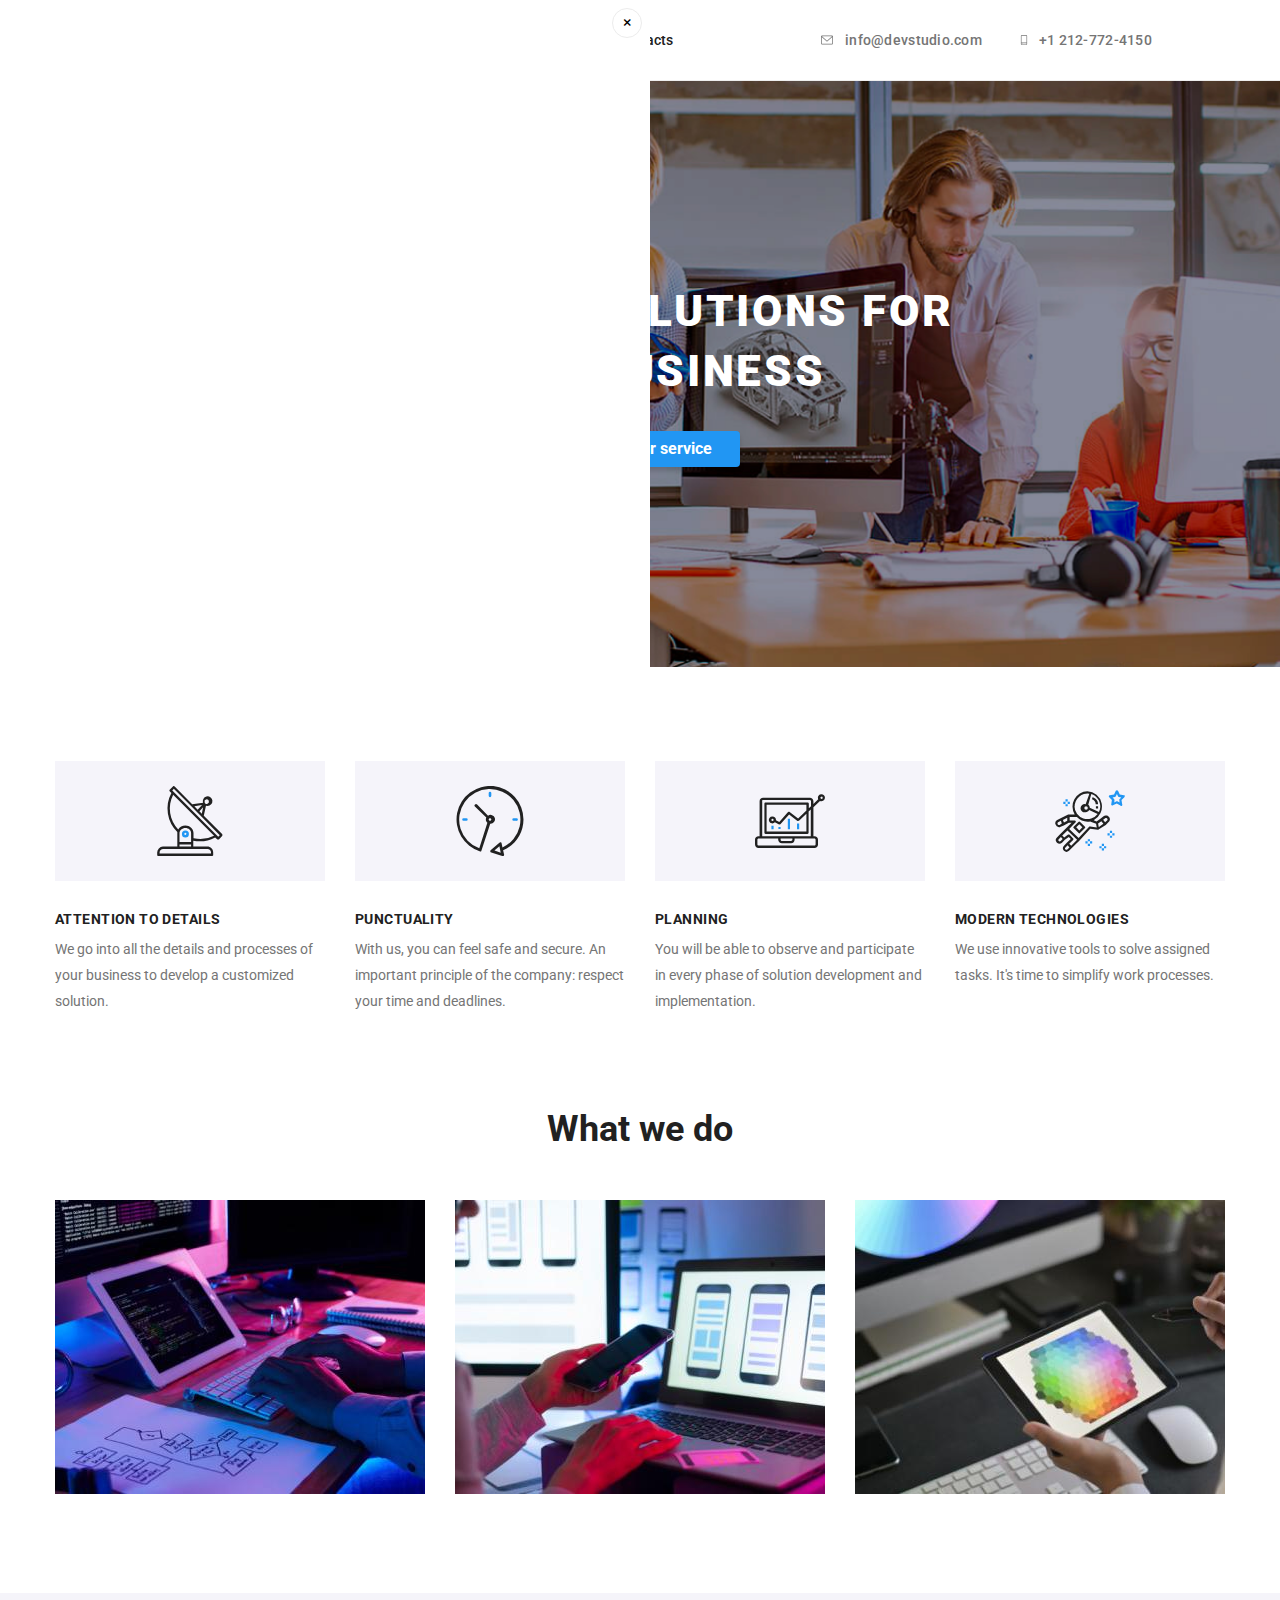
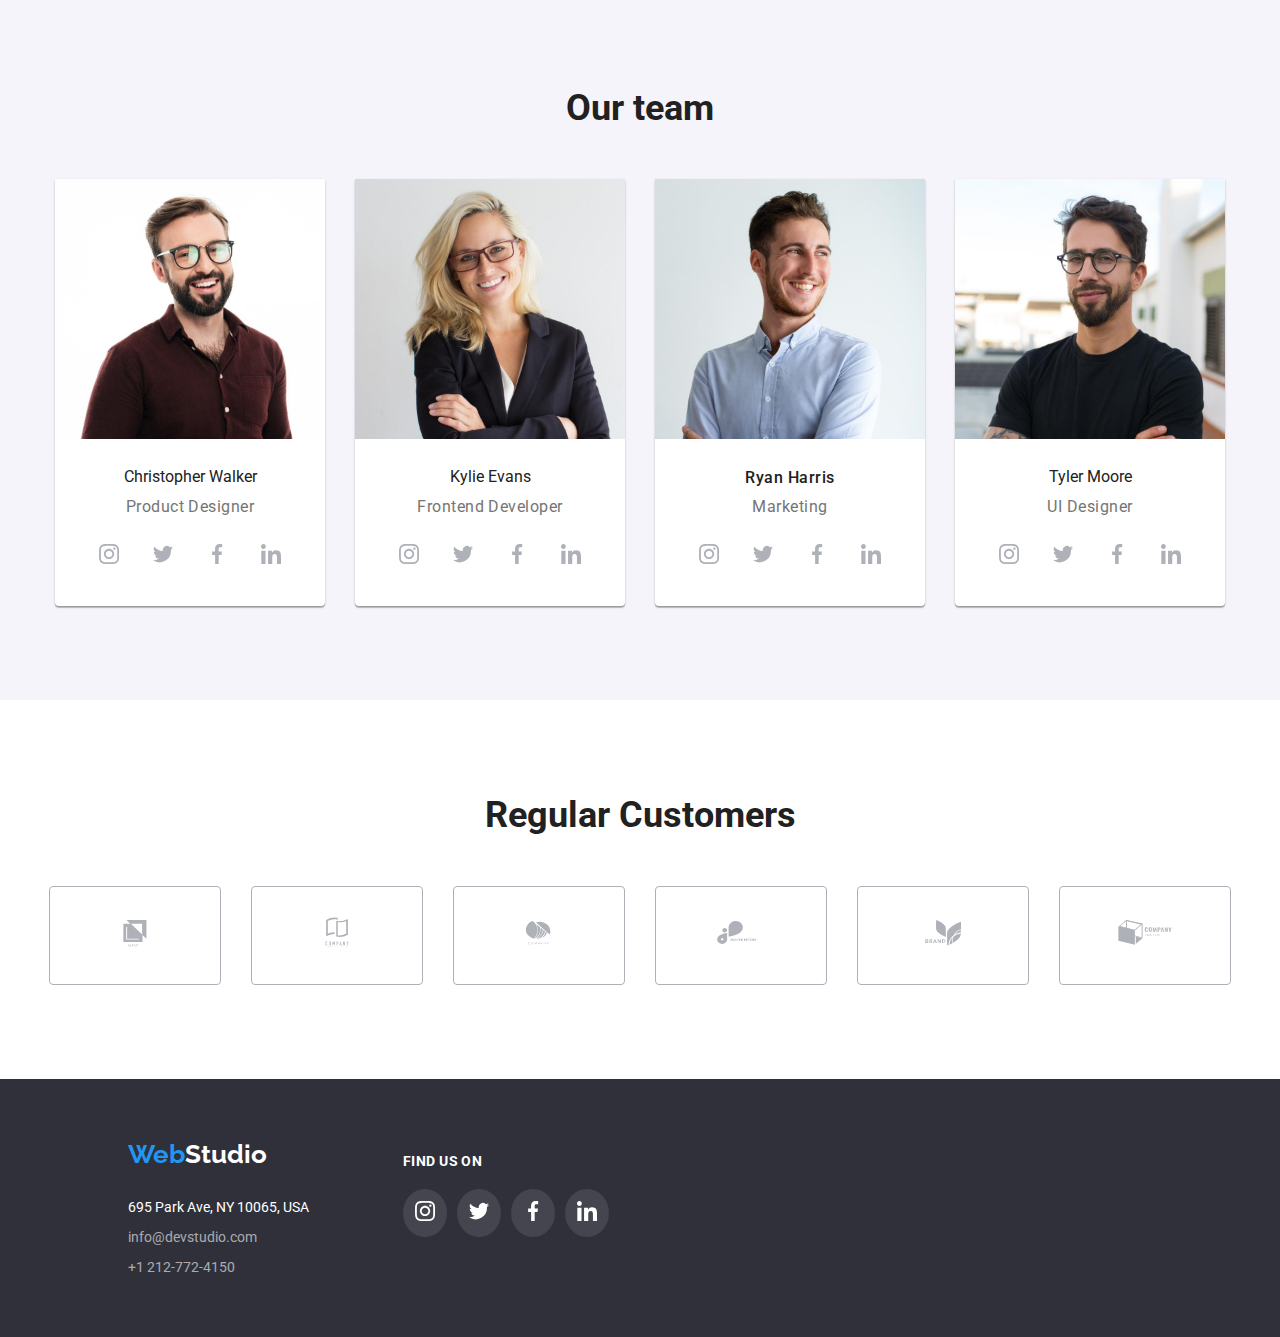
==== index.html @ 77c8f634 "add modal bitton" ====
<!DOCTYPE html>
<html>
    <head lang="en">
    <meta charset="UTF-8">
    <title>WebStudio</title>
    <link rel="preconnect" href="https://fonts.googleapis.com">
    <link rel="preconnect" href="https://fonts.gstatic.com" crossorigin>
    <link href="https://fonts.googleapis.com/css2?family=Raleway:wght@700&family=Roboto:wght@400;500;700;900&display=swap" rel="stylesheet">
    <link rel="stylesheet" href="https://cdnjs.cloudflare.com/ajax/libs/modern-normalize/1.0.0/modern-normalize.min.css"/>
    <link rel="stylesheet" href="css/style.css">
</head>

<body class="body-style" >
<!-- header section-->
    <header class="header-style">
     <div class="header-div-container">
        <div class="logo-section">
          <a class="logo-style"  href="#"><span class="web-style">Web</span><span>Studio</span></a>  
        </div>
        <nav class="nav-section">
          <ul class="link-header-style">
            <li> <a class="link current" href="index.html" target="_parent">Studio</a> </li>
            <li> <a class="link" href="portofolio.html" target="_parent">Portfolio</a></li>
            <li> <a class="link" href="#" target="_parent">Contacts</a></li>
           </ul>
        </nav>
          <div class="header-contacts">
            <ul>
              <li>
                <a class="mail" href="emailto:info@devstudio.com">
                  <svg class="svg" width="16" height="12"> <use href="./symbol-defs.svg#icon-envelope"/></svg>
                  <span>info@devstudio.com</span>
                </a>
             </li>
              <li>
                <a class="phone-number" href="tel:+1212-772-4150">
                  <svg class="svg" width="10" height="16"> <use href="./symbol-defs.svg#icon-smartphone"/></svg>
                  <span>+1 212-772-4150</span>
                </a>
             </li>
          </ul> 
          </div>
     </div>
     </header>

<!-- The main part-->
<main>
 <div class="title-section-style">
    <h1 class="h1-title">EFFECTIVE SOLUTIONS FOR <br> YOUR BUSINESS</h1>
    <button  data-modal-open class="main-button" type="button">Request our service</button>
 </div>


 <div class="about-us-style"> 


   <ul class="features-style">
    <li>
     <svg class="svg-section"  width="70" height="70"><use class="icon"  href="./symbol-defs.svg#icon-antenna"/></svg>
     <h3>ATTENTION TO DETAILS</h3>
     <p>We go into all the details and processes of your business to develop a customized solution.</p>
    </li>
    <li>
      <svg class="svg-section" width="70" height="70"><use href="./symbol-defs.svg#icon-clock"/></svg>
     <h3>PUNCTUALITY</h3>  
     <p>With us, you can feel safe and secure. An important principle of the company: respect your time and deadlines.</p>
    </li>
    <li>
       <svg class="svg-section" width="70" height="70"><use href="./symbol-defs.svg#icon-diagram"/></svg>
       <h3>PLANNING</h3>
      <p>You will be able to observe and participate in every phase of solution development and implementation.</p>
    </li>
    <li>
      <svg class="svg-section" width="70" height="70"><use href="./symbol-defs.svg#icon-astronaut"/></svg>
      <h3>MODERN TECHNOLOGIES</h3>
      <p>We use innovative tools to solve assigned tasks. It's time to simplify work processes.</p>
     </li>
    </ul>

     <h2 class="feature-h2">What we do</h2>
   
    
    <ul class="feature-img-style">
      <li><a href=""><img src="images/img1.jpg" alt="First image" width="370"></a></li>
      <li><a href=""><img src="images/img2.jpg" alt="Second image" width="370"></a></li>
      <li><a href=""><img src="images/img3.jpg" alt="Third image" width="370"></a></li>
    </ul> 
   </div> 


   <div class="our-team-style">
   <h2>Our team</h2>
      <ul class="staf-style">
       <li>
        <img src="images/img4.jpg" alt="Christopher Walker" width="270" height="260" >
        <div class="emp-information">
          <span>Christopher Walker</span>
          <p>Product Designer</p>
          <div class="employee-svg"> 
            <a href="#"><svg width="20" height="20"><use href="./symbol-defs.svg#icon-instagram"/></svg></a>
            <a href="#"><svg width="20" height="20"><use href="./symbol-defs.svg#icon-twitter"/></svg></a>
            <a href="#"><svg width="20" height="20"><use href="./symbol-defs.svg#icon-facebook"/></svg></a>
            <a href="#"><svg width="20" height="20"><use href="./symbol-defs.svg#icon-linkedin"/></svg></a>
          </div> 
        </div>
       </li>
       <li>
        <img src="images/img5.jpg" alt="Kylie Evans" width="270" height="260">
        <div class="emp-information">
          <span>Kylie Evans</span> 
          <p>Frontend Developer</p>
          <div class="employee-svg"> 
            <a href="#"><svg width="20" height="20"><use href="./symbol-defs.svg#icon-instagram"/></svg></a>
            <a href="#"><svg width="20" height="20"><use href="./symbol-defs.svg#icon-twitter"/></svg></a>
            <a href="#"><svg width="20" height="20"><use href="./symbol-defs.svg#icon-facebook"/></svg></a>
            <a href="#"><svg width="20" height="20"><use href="./symbol-defs.svg#icon-linkedin"/></svg></a>
          </div> 
        </div>
      </li>
      <li>
          <img src="images/img6.jpg" alt="Ryan Harris" width="270" height="260" >
        <div class="emp-information">
          <h4>Ryan Harris</h4>
          <p>Marketing</p>
            <div class="employee-svg"> 
              <a href="#"><svg width="20" height="20"><use href="./symbol-defs.svg#icon-instagram"/></svg></a>
              <a href="#"><svg width="20" height="20"><use href="./symbol-defs.svg#icon-twitter"/></svg></a>
              <a href="#"><svg width="20" height="20"><use href="./symbol-defs.svg#icon-facebook"/></svg></a>
              <a href="#"><svg width="20" height="20"><use href="./symbol-defs.svg#icon-linkedin"/></svg></a>
            </div> 
        </div>
      </li>
      <li>
        <img src="images/img7.jpg" alt="Tyler Moore" width="270" height="260">
        <div class="emp-information">
          <span>Tyler Moore</span>
          <p>UI Designer</p>
          <div class="employee-svg"> 
            <a href="#"><svg width="20" height="20"><use href="./symbol-defs.svg#icon-instagram"/></svg></a>
            <a href="#"><svg width="20" height="20"><use href="./symbol-defs.svg#icon-twitter"/></svg></a>
            <a href="#"><svg width="20" height="20"><use href="./symbol-defs.svg#icon-facebook"/></svg></a>
            <a href="#"><svg width="20" height="20"><use href="./symbol-defs.svg#icon-linkedin"/></svg></a>
          </div> 
        </div>
      </li>
    </ul> 
  </div>

   <div class="regular-customers-container">
      <h2>Regular Customers</h2>
        <div class="regular-customers-section">
          <a href=""><svg width="106" height="60"><use href="./symbol-defs.svg#icon-RG1"/></svg></a>
          <a href=""><svg width="106" height="60"><use href="./symbol-defs.svg#icon-RG2"/></svg></a>
          <a href=""><svg width="106" height="60"><use href="./symbol-defs.svg#icon-RG3"/></svg></a>
          <a href=""><svg width="106" height="60"><use href="./symbol-defs.svg#icon-RG4"/></svg></a>
          <a href=""><svg width="106" height="60"><use href="./symbol-defs.svg#icon-RG5"/></svg></a>
          <a href=""><svg width="106" height="60"><use href="./symbol-defs.svg#icon-RG6"/></svg></a>
        </div>
  </div>
  </main>

  <!--footer section-->
  <footer class="footer-style">
    <div class="footer-container">
      <div class="footer-section1">
        <div class="footer-logo-section">
        <a class="footer-logo-style" href="#"><span class="web-style">Web</span><span class="footer-studio-style">Studio</span></a> 
        </div>
        <address>
        <div class="adr1"> <span class="street-style">695 Park Ave, NY 10065, USA</span></div>
        <div class="adr2"><a class="footer-contact" href="emailto:info@devstudio.com">info@devstudio.com</a></div>
        <div class="adr3"><a class="footer-contact" href="tel:+1212-772-4150">+1 212-772-4150</a> </div>
        </address> 
     </div>
     <div class="footer-section2">
      <h3>Find us on</h3>
        <div class="footer-svg">
          <a href=""><svg width="20" height="20" > <rect ry= "20" /> <use href="./symbol-defs.svg#icon-instagram"/></svg></a>
          <a href=""><svg width="20" height="20"><use href="./symbol-defs.svg#icon-twitter"/></svg></a>
          <a href=""><svg width="20" height="20"><use href="./symbol-defs.svg#icon-facebook"/></svg></a>
          <a href=""><svg width="20" height="20"><use href="./symbol-defs.svg#icon-linkedin"/></svg></a>
        </div>
     </div>
    </div>
  </footer>


  <!--Request our services Modal-->

  <div class="modal" data-modal>
    <div class="modal-content">
      <button class="close-btn" data-moal-close>&times;</button>

    </div>
  </div>

<!--Legam JS-->
  <script src="./js/modal.js"></script>
</body>
</html>
---- css/style.css ----
:root {--main-text-style:"Roboto" , sans-serif;
       --main-text-color:#212121;
       --header-logo-studio-color:#000000;
       --main-activ-text-color:#2196F3;
       --white-color:#FFFFFF;
       --button-background-color:#F5F4FA;
       --p-and-header-contact-color:#757575;
       --footer-contact-color:rgba(255, 255, 255, 0.60); 
       --main-button-activ-color: #188CE8;
       --footer-background:#2F303A;
}

.body-style{
    font-family:var(--main-text-style); 
    font-style: normal; 
    color:var(--main-text-color);
    margin: 0px;
}





.header-div-container, .about-us-style, .main-style, .regular-customers-section{ 
    background-color:var(--white-color);
}
.title-section-style, .footer-style {
    background-color:var(--footer-background);
}
.our-team-style {
    background-color:var(--button-background-color);
}


/* Studio box part */

.header-style{
    display: flex;
    border-bottom: 1px solid #EEE;
}
.header-div-container{
    display: flex;
    flex-direction: row;
    align-items: center;
    justify-content: space-between;
    width: 100%;
}
.header-style .logo-section{
    margin: 25px 0px 25px 10vw;
 }
 .header-style .nav-section ul{
    display: flex;
    flex-direction: row;
    justify-content: space-between;
    align-items: center;
    width: 259px;
    padding: 0px;
    margin: 32px 0px ;
 }
 .header-contacts{
    margin-right: 10vw;
    display: flex;
    flex-direction: row;
    align-items: center;
 }
 .header-contacts ul{
    fill: #757575;
    display: flex; 
    flex-direction: row;
    align-items: center;
    justify-content: space-between;
    padding:0px;
    margin:32px 0px;
    width: 333px;
 }
 .header-contacts ul li .phone-number, .header-contacts ul li .mail{
    display: flex;
    align-items: center;
    column-gap: 10px;
 }
 .header-contacts ul li:hover{
   fill:#2196F3;
 }





.title-section-style{
    display: flex; 
    align-items: center;
    flex-direction: column;
    justify-content: center;
    width: 100%;
    padding: 200px 0px;
    background-image: url("../images/background-img.png");
    background-color: rgba(47, 48, 58, 0.40);
    background-repeat: no-repeat;
    background-size: cover;
}



.about-us-style{
    display: flex;
    flex-direction: column;
    align-items: center;
    justify-content: center;
    width: 100%;
    padding: 94px 0px;
}
.features-style{ 
    display:flex;
    flex-direction: row;
    justify-content: center;
    width: 1170px;
    column-gap: 30px;
    padding: 0px;  
    margin: 0px 0px 94px 0px;
}
.features-style li .svg-section{
     background-color: #F5F4FA;
     padding: 25px 100px;
     align-items: center;
     justify-content: center;
     width: 270px;
     height: 120px;
     margin-bottom: -5px;
}
.features-style h3{
   margin-bottom: 10px;
   margin-top: 30px;
}
.features-style p{
    margin: 0px;
}
.feature-h2{ 
    Width: 198px;
    justify-content: center;
    margin: 0px 0px 50px 0px;
    width: 60vw;
}
.feature-img-style{
    list-style: none;
    height: auto;
    display:flex;
    flex-direction: row;
    align-items: center;
    justify-content: center;
    margin: 0px;
    padding: 0px;
    column-gap: 30px;
}


.our-team-style{
    display: flex; 
    align-items: center;
    flex-direction: column;
    justify-content: center;
    padding: 94px 0px;
}
.our-team-style h2{
    margin:0px 0px 50px 0px;
}
.staf-style{ 
    list-style: none;
    display: flex;
    flex-direction: row;
    align-items: center;
    justify-content: center;
    padding: 0px;
    margin: 0px; 
    column-gap: 30px;
}
.staf-style img{
    max-width: 100%;
}
.staf-style li{
    background-color: var(--white-color);
    flex-direction: row;
    text-align: center;
    column-gap: 30px;
    border-radius: 0px 0px 4px 4px;
    box-shadow: 0px 2px 1px 0px rgba(0, 0, 0, 0.20), 0px 1px 1px 0px rgba(0, 0, 0, 0.14), 0px 1px 3px 0px rgba(0, 0, 0, 0.12);
}
.emp-information{
    padding: 30px 32px;
    margin-top:-5px;
}
.employee-svg{
    display: flex;
    flex-direction: row;
    column-gap: 10px;
    height: 44px;
}
.employee-svg a{
    padding: 12px;
    fill:#AFB1B8; 
}
.employee-svg a:hover{
    fill: #FFFFFF;
    background-color: #2196F3;
    border-radius: 50%;
}





.regular-customers-container{
    padding: 94px 0px;
}
.regular-customers-container h2{
    margin-bottom: 50px;
    margin-top: 0px;
}
.regular-customers-section{
    display: flex;
    flex-direction: row;
    justify-content: center;
    align-items: center;
    column-gap: 30px;
    margin: 0px;
    padding: 0px;
    cursor: pointer;
    
    
}
.regular-customers-section a{
    border-radius: 4px;
    fill: #AFB1B8;
    border: 1px solid #AFB1B8;
    padding: 16px 32px;
   
}
.regular-customers-section a:hover{
    border: 1px solid #2196F3;
    fill: #2196F3;
    
}






.footer-style{
    width: 100%;
    padding: 60px 0px;
}
.footer-container{
    display: flex;
    flex-direction: row;
}
.footer-section1{
    display: flex;
    flex-direction: column;
    margin-left: 10vw;
}
.footer-section2{
    display: flex;
    flex-direction: column;
    padding-left: 94px;
}
.footer-section2 h3{
    color:var(--white-color);
    font-family:Roboto;
    font-size: 14px;
    font-style: normal;
    font-weight: 700;
    line-height: normal;
    letter-spacing: 0.42px;
    text-transform: uppercase;
    margin-bottom: 20px;
}
.footer-section2 .footer-svg{
    display: flex;
    flex-direction: row;
    align-items:flex-start;
    list-style-type: none;
    column-gap: 10px;
    margin: 0px;
    padding: 0px; 
}
.footer-svg a{
    padding: 12px 12px;
    align-items: center;
    fill: var(--white-color);
    background-color: #FFFFFF1A;
    border-radius: 50%;
}
.footer-svg a:hover{
background-color: #2196F3;
}

.footer-logo-section{
    margin-bottom: 28px;
    width: 145px;
    height:31px ;
}
.adr1{
     margin-bottom: 12px;
}
.adr2{ 
    margin-bottom: 12px;
}
    


/* Portofolio margin/padding section*/

.main-style{
    padding-top: 94px;
    padding-bottom: 94px;
}

.portofolio-section{
     flex-direction: column;
     display: flex;
     justify-content: center;
     align-items: center;
}

.portofolio-buttons{
    list-style: none;
    display: flex;
    flex-direction: row;
    align-items: center;
    justify-content: center;
    column-gap: 8px;
    margin: 0px 0px 0px 0px;
    padding: 0px;
}

.portofolio-img-section {
    padding-top: 50px;
    justify-content: center;
}
.our-portofolio-style{
   display: flex;
   flex-wrap: wrap;
   justify-content: center;
   gap: 30px;
   padding: 0px;
   list-style: none;
}





.our-portofolio-style li:hover{
    cursor: pointer;
    box-shadow: 1px 4px 6px 0px rgba(0, 0, 0, 0.16), 0px 4px 4px 0px rgba(0, 0, 0, 0.06), 0px 1px 1px 0px rgba(0, 0, 0, 0.12);

}
.our-portofolio-style li img{
  max-width: 100%;
  height: auto; 
}


.text-images{
    background-color: var(--white-color);
    border-top: none;
    border: 2px solid #EEE;
    text-decoration: none;
    margin-top: -5px;
    padding: 20px 24px;
}
.text-images p{
    margin: 4px 0px 0px 0px;
    text-decoration: none;
} 

.text-images span{
    text-decoration: none;
}
.text-images span:hover {
    text-decoration: none;
}








/* Studio and Portofolio styles section*/

.footer-studio-style{
    color:var(--white-color);
}



.logo-style, .footer-logo-style { 
    color:var(--header-logo-studio-color); 
    font-family: "Raleway";
    font-size: 26px;
    font-weight: 700;
    text-decoration: none;
    line-height: normal;
}

.web-style {
    color:var(--main-activ-text-color);
}

.link-header-style, .link {
    text-decoration:none; 
    font-size: 14px;
    font-weight: 500; 
    list-style:none; 
    line-height: normal; 
    color: var(--main-text-color);
}

 .link:hover,.link:focus{
    color:var(--main-activ-text-color);
}

.current{
    color:var(--main-activ-text-color);
}


.header-contacts ul, .mail, .phone-number {
    color:var(--p-and-header-contact-color); 
    list-style: none; 
    text-decoration: none;
    font-size: 14px;
    font-style: normal;
    font-weight: 500;
    letter-spacing: 0.28px;
}


.mail:hover, .phone-number:hover, .mail:focus, .phone-number:focus{
    color:var(--main-activ-text-color);
}


.h1-title{
    color:var(--white-color);
    text-align: center;
    font-size: 44px;
    font-weight: 900; 
    letter-spacing: 2.64px;
    text-transform: uppercase;  
    line-height:60px;
    margin: 0px;
    width:696px;
}

.main-button{
    background-color:var(--main-activ-text-color); 
    color:var(--white-color); 
    cursor: pointer;
    text-align: center; 
    border: none;  
    line-height:2.14; 
    flex-shrink: 0; 
    font-size: 16px;
    font-style: normal;
    font-weight: 700; 
    font-family: inherit; 
    border-radius: 4px;
    box-shadow: 0px 4px 4px 0px rgba(0, 0, 0, 0.15);
    width: 200px;
    margin-top: 30px;
    
}

.main-button:hover{ 
    background-color:var(--main-button-activ-color); 
    color:var(--white-color);
}




.buttons-style{ 
    background-color:var(--button-background-color); 
    color:var(--main-text-color); 
    cursor: pointer; 
    border: none; 
    font-size: 16px;
    font-style: normal;
    line-height:1.85; 
    font-weight: 500; 
    font-family: inherit; 
    border-radius: 4px; 
    padding: 6px 22px;
    min-width: 64px;
}

.buttons-style:hover, .buttons-style:focus{
    background-color:var(--main-activ-text-color); 
    color: var(--white-color);
    box-shadow: 0px 2px 2px 0px rgba(0, 0, 0, 0.12), 0px 1px 2px 0px rgba(0, 0, 0, 0.08), 0px 3px 1px 0px rgba(0, 0, 0, 0.10); }

.features-style { 
    list-style: none;
}

h3 {
     width: 270px; 
     color: var(--main-text-color); 
     font-size: 14px; 
     font-weight: 700;
    line-height: normal;
    letter-spacing: 0.42px;
    text-transform: uppercase; 
}

h2{
    color:var(--main-text-color);
    text-align: center;
    font-size: 36px; 
    line-height: normal;
    font-weight: 700;
}

.features-style p{
    color:var(--p-and-header-contact-color);
    line-height:1.85; 
    font-size: 14px;
}





.staf-style h4{
    color:var(--main-text-color);
    line-height: normal;
    text-align: center;
    font-size: 16px;
    font-weight: 500;
    letter-spacing: 0.48px;
    margin: 0px;

}


.staf-style p{
    color:var(--p-and-header-contact-color);
    text-align: center;
    line-height: normal;
    font-size: 16px;
    font-weight: 400;
    letter-spacing: 0.48px;
    margin-top: 10px;
    margin-bottom: 16px;
    
}

.street-style{
    color:var(--white-color); 
    font-style: normal; 
    font-size: 14px; 
    font-family: inherit;
    font-weight: 400;
}

.footer-contact{
    color:var(--footer-contact-color);
    font-family:inherit;
    font-size: 14px;
    font-style: normal;
    font-weight: 400; 
    text-decoration: none;
    line-height:1.14;
}

.footer-contact:hover{
    color:var(--main-activ-text-color);
}


.our-portofolio-style span{
    color:var(--main-text-color);
    font-size: 18px;
    font-style: normal;
    font-weight: 700;
    line-height:2.57;
}
.our-portofolio-style p{
    color:var(--p-and-header-contact-color);
    font-size: 16px;
    font-style: normal;
    font-weight: 400; 
    line-height:2.57;
}


/* Modal section */


.modal{
    position: fixed;
    width: 650px;
    height: 700px;
    top:0px;
    left:0px;
    background-color: #FFFFFF;
}
.modal-conten{

}
.close-btn{
    color: #000000;
    background-color: #FFF; 
    cursor: pointer;
    position: absolute; 
    border: 1px solid #ECECEC;
    border-radius: 50%;
    width: 30px;
    height: 30px;
    top:8px;
    right: 8px;
}
.is-hiden{
  visibility: hidden;
}
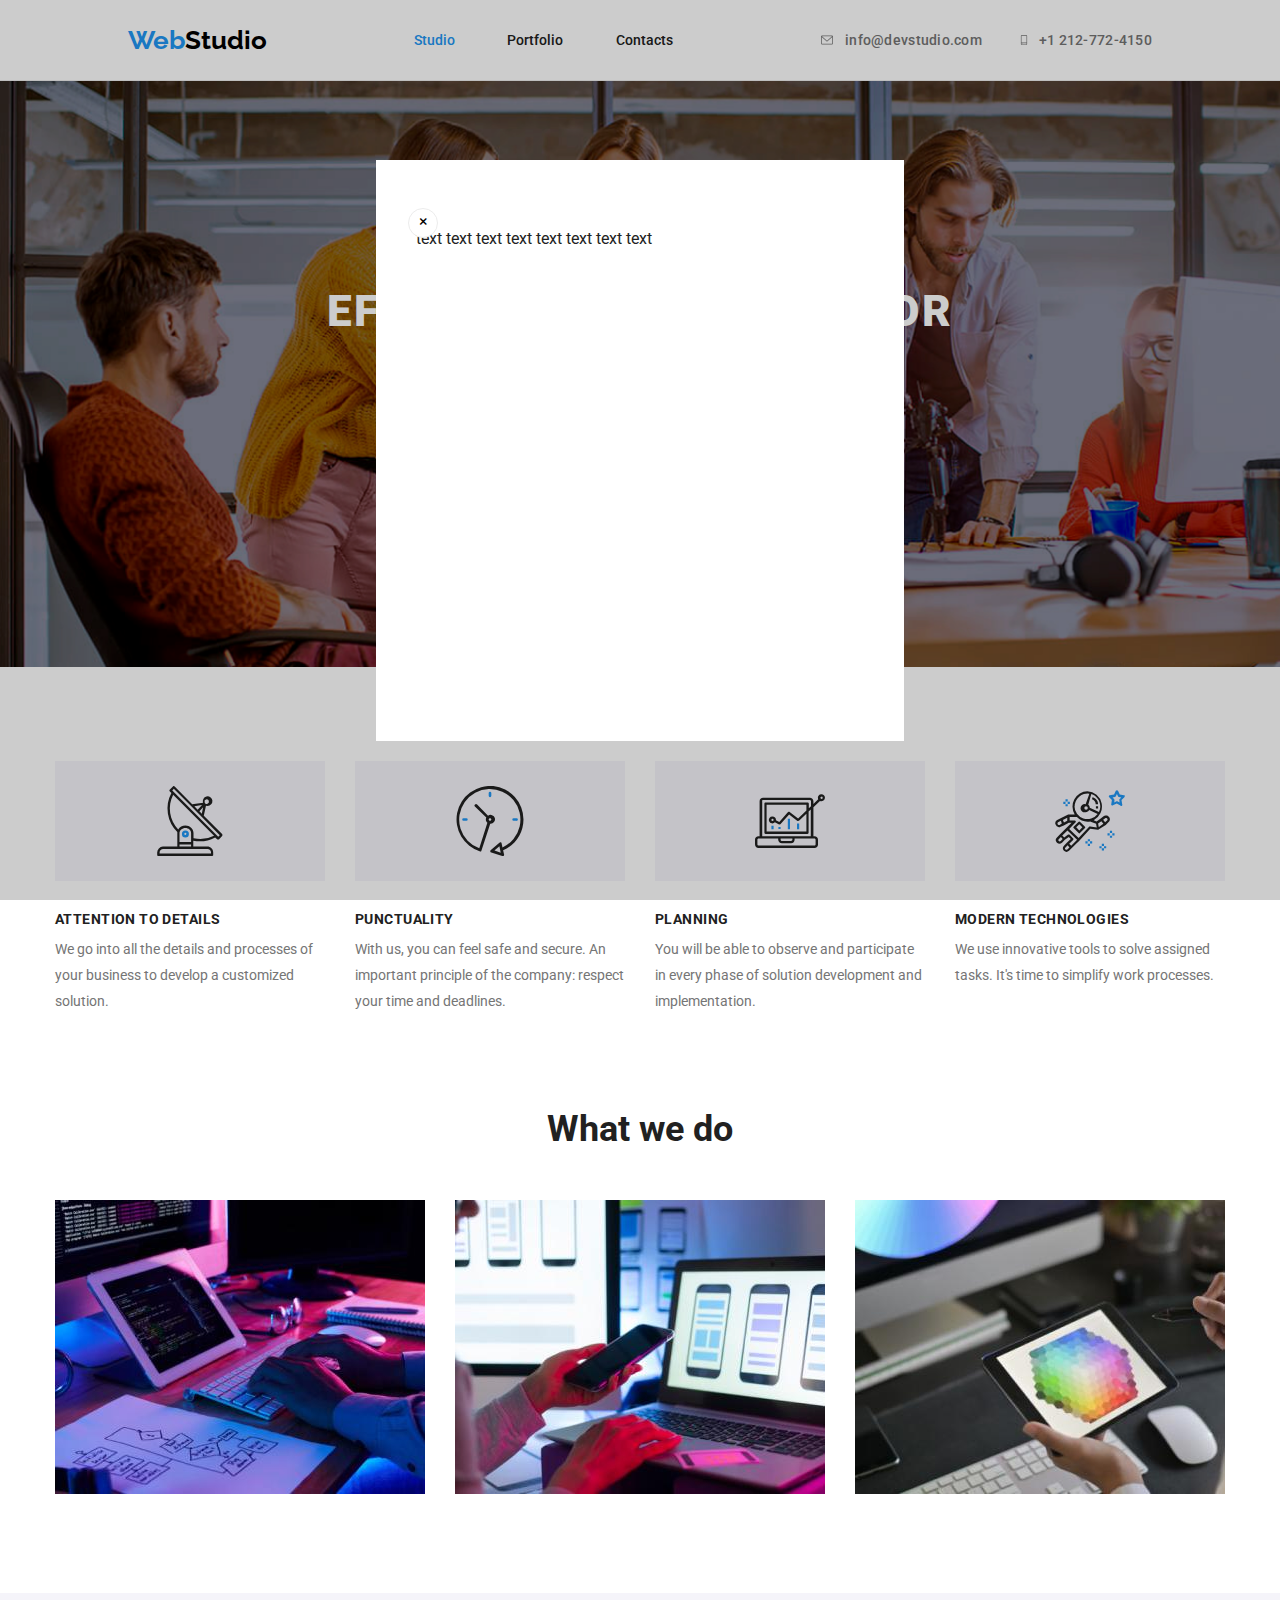
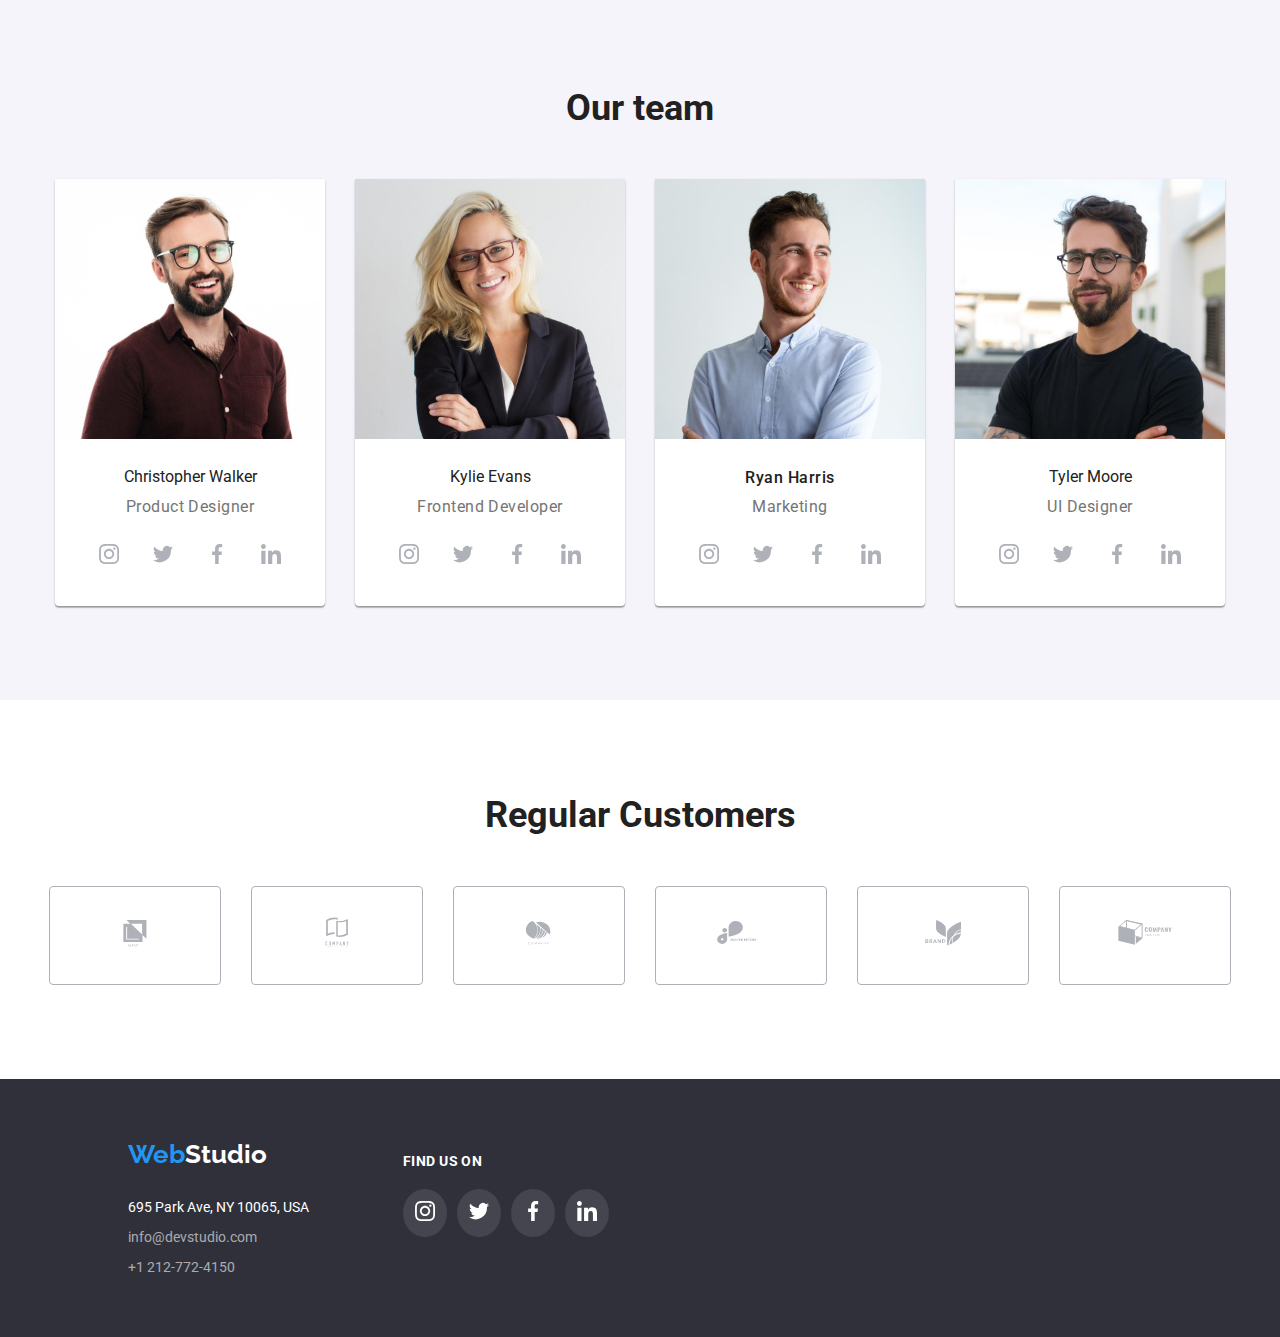
==== commit 89a8fd37: "add modal open/close btn" ====
--- a/index.html
+++ b/index.html
@@ -47,7 +47,7 @@
 <main>
  <div class="title-section-style">
     <h1 class="h1-title">EFFECTIVE SOLUTIONS FOR <br> YOUR BUSINESS</h1>
-    <button  data-modal-open class="main-button" type="button">Request our service</button>
+    <button data-modal-open class="main-button" type="button"  >Request our service</button>
  </div>
 
 
@@ -188,9 +188,10 @@
   <!--Request our services Modal-->
 
   <div class="modal" data-modal>
+    
     <div class="modal-content">
-      <button class="close-btn" data-moal-close>&times;</button>
-
+      <div class="modal-btn"><button  class="close-btn" data-modal-close>&times;</button></div>
+       text text text text text text text text 
     </div>
   </div>
 
--- a/css/style.css
+++ b/css/style.css
@@ -602,27 +602,43 @@
 
 .modal{
     position: fixed;
-    width: 650px;
-    height: 700px;
+    width: 100%;
+    height: 100%;
     top:0px;
     left:0px;
+    background: rgba(0, 0, 0, 0.20);
+    display: flex;
+    justify-content:center;
+    align-items: center; 
+}
+ .modal .modal-content{
     background-color: #FFFFFF;
-}
-.modal-conten{
-
-}
-.close-btn{
+    width:528px;
+    height:581px;
+    padding:40px;
+}
+
+ .modal-btn{
+   position:relative; 
+   width: 30px;
+   height: 30px;
+   top:8px;
+   right:8px;
+}
+.modal-btn .close-btn{
     color: #000000;
     background-color: #FFF; 
     cursor: pointer;
-    position: absolute; 
     border: 1px solid #ECECEC;
     border-radius: 50%;
     width: 30px;
     height: 30px;
-    top:8px;
-    right: 8px;
-}
-.is-hiden{
-  visibility: hidden;
-}
+    margin: 0px;
+    padding: 0px;
+}
+.close-btn:hover{
+    color: #2196F3;
+}
+.is-hidden{
+  visibility:hidden;
+}
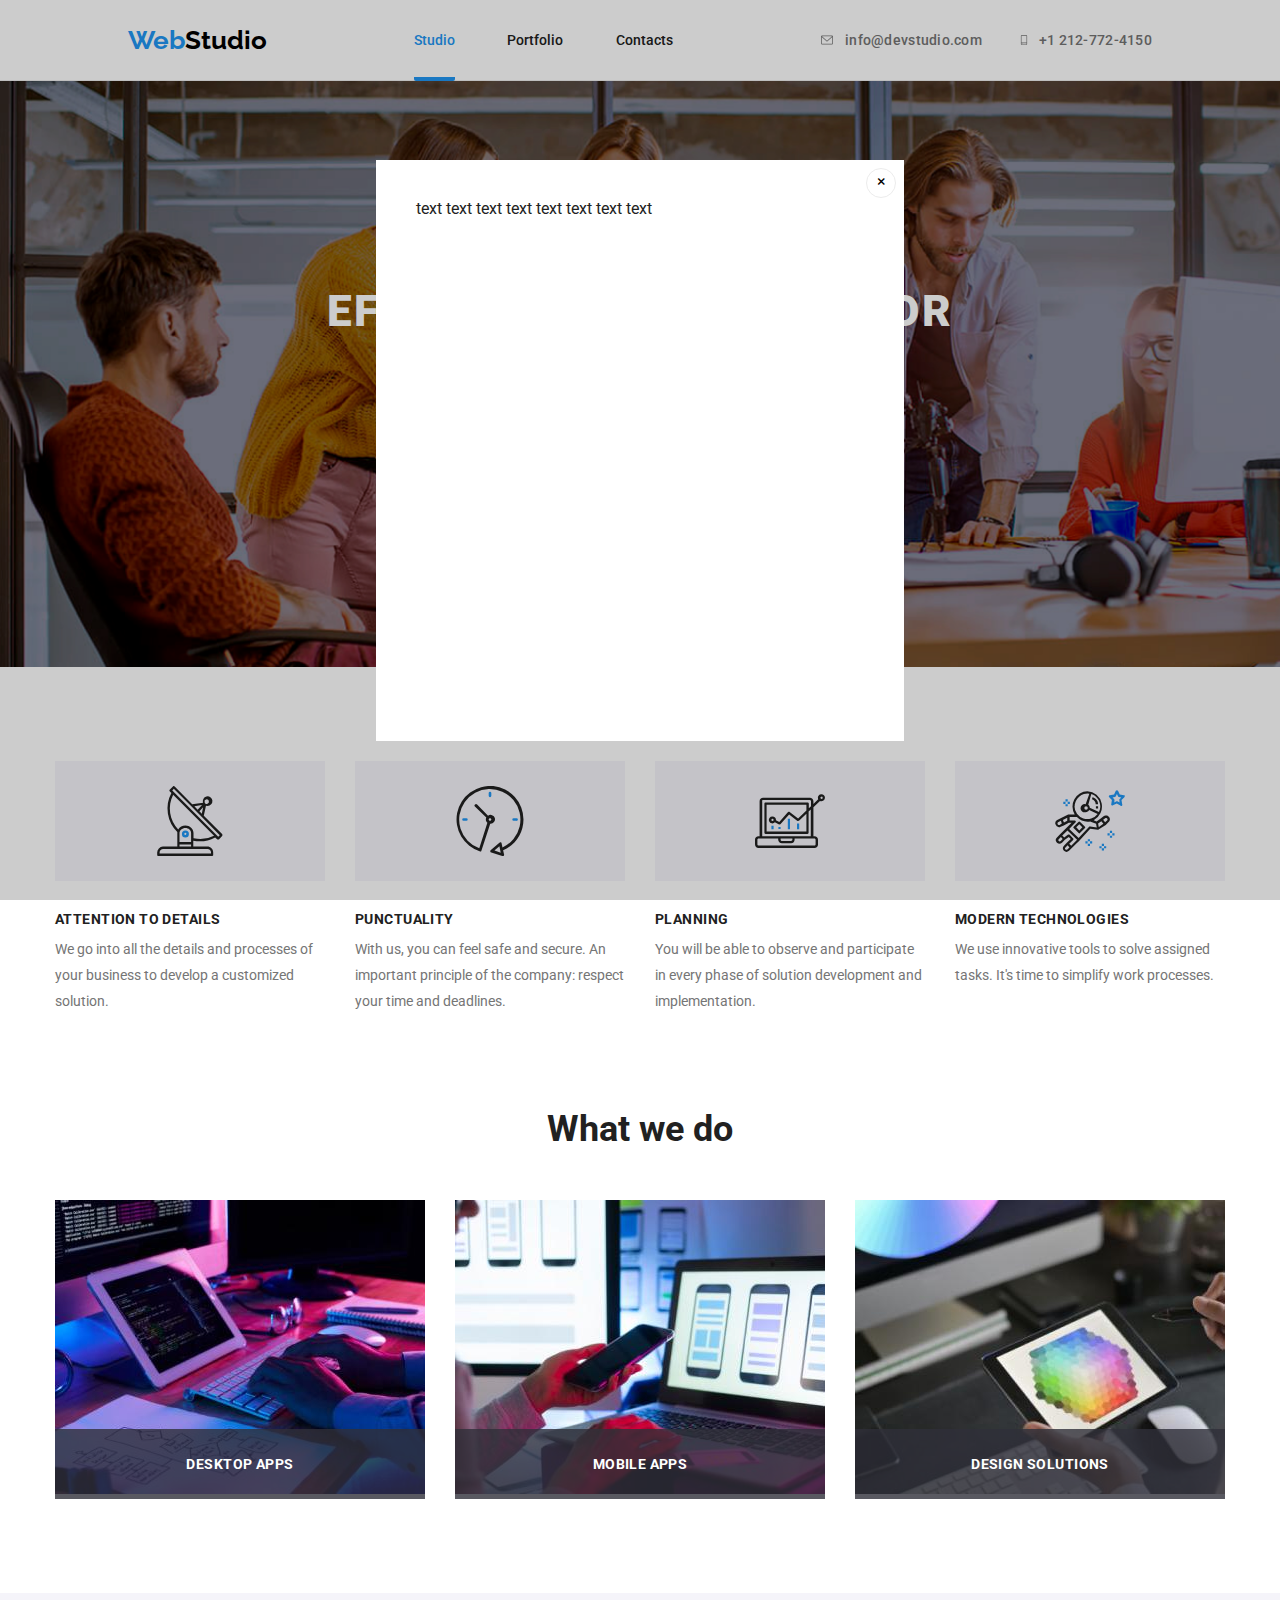
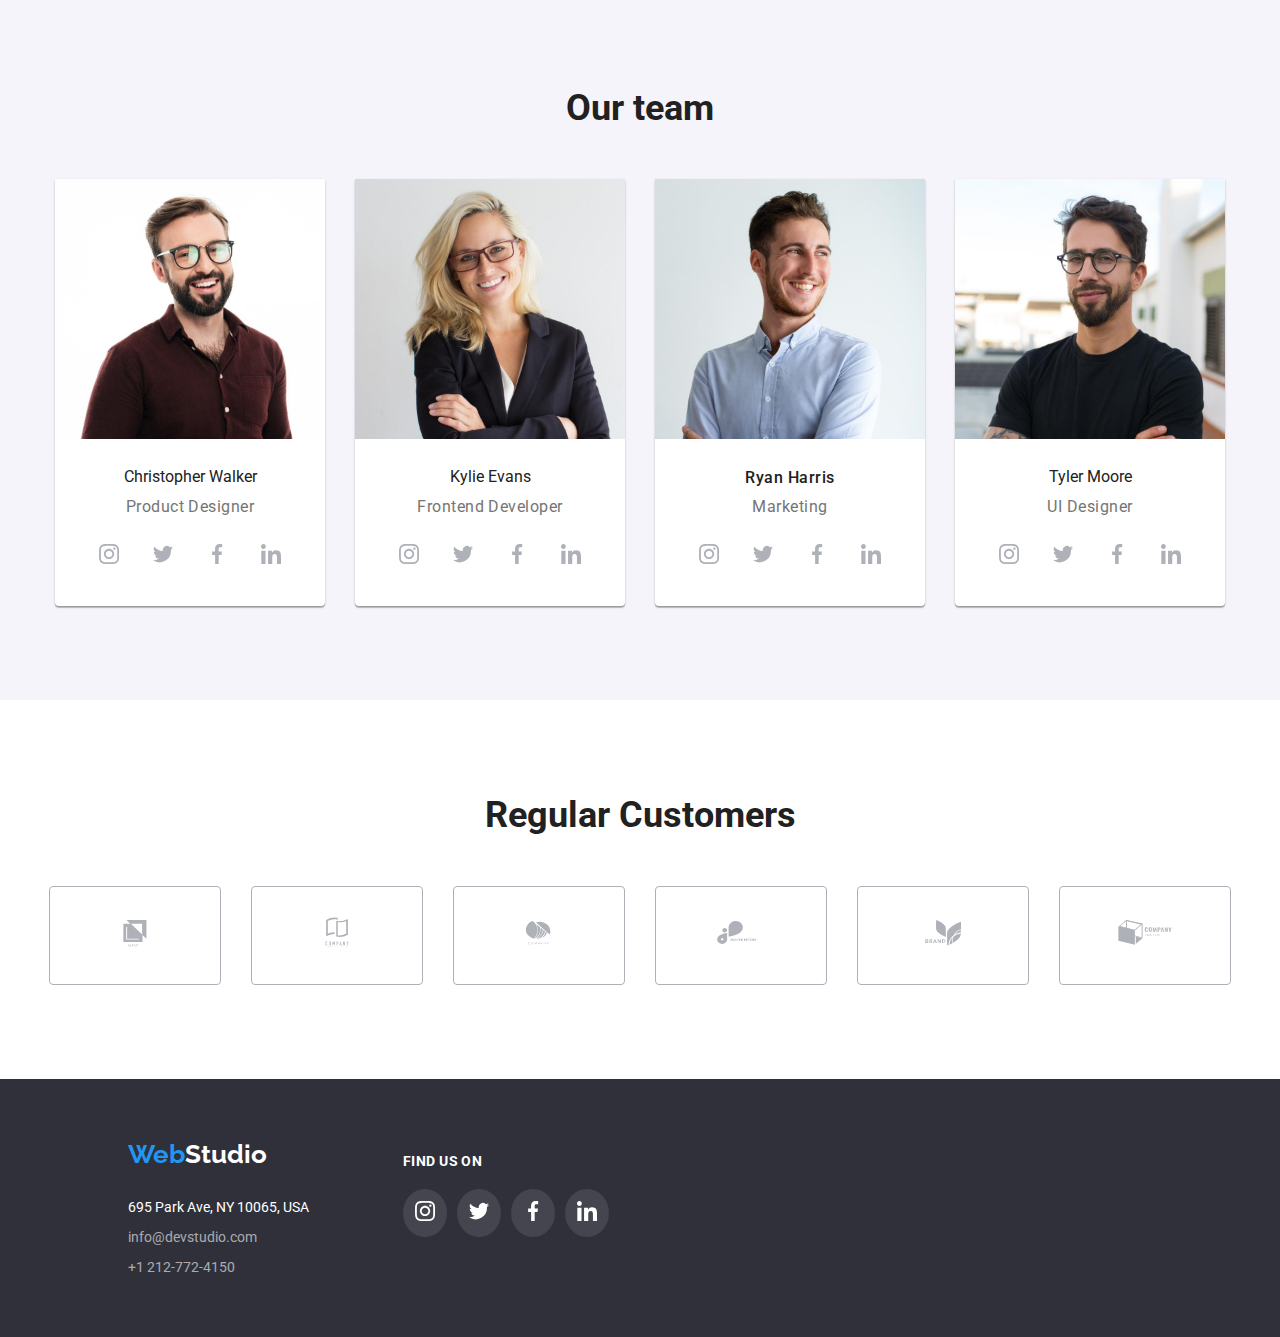
==== commit a49b544c: "overlay text on images" ====
--- a/index.html
+++ b/index.html
@@ -81,9 +81,21 @@
    
     
     <ul class="feature-img-style">
-      <li><a href=""><img src="images/img1.jpg" alt="First image" width="370"></a></li>
-      <li><a href=""><img src="images/img2.jpg" alt="Second image" width="370"></a></li>
-      <li><a href=""><img src="images/img3.jpg" alt="Third image" width="370"></a></li>
+      <li>
+        <div class="feature-img-overlay">
+          <h3>DESKTOP APPS</h3>
+        </div>
+        <img src="images/img1.jpg" alt="First image" width="370"></li>
+      <li>
+        <div class="feature-img-overlay">
+          <h3>MOBILE APPS</h3>
+        </div>
+        <img src="images/img2.jpg" alt="Second image" width="370"></li>
+      <li>
+        <div class="feature-img-overlay">
+          <h3>DESIGN SOLUTIONS</h3>
+        </div>
+        <img src="images/img3.jpg" alt="Third image" width="370"></li>
     </ul> 
    </div> 
 
--- a/css/style.css
+++ b/css/style.css
@@ -8,6 +8,7 @@
        --footer-contact-color:rgba(255, 255, 255, 0.60); 
        --main-button-activ-color: #188CE8;
        --footer-background:#2F303A;
+       --transition: 250ms cubic-bezier(0.4, 0, 0.2, 1);
 }
 
 .body-style{
@@ -150,7 +151,27 @@
     margin: 0px;
     padding: 0px;
     column-gap: 30px;
-}
+    position: relative;
+}
+/* Feature overlay img*/
+
+.feature-img-overlay{
+    position: absolute;
+    background-color: rgba(47, 48, 58, 0.80);
+    width: 370px;
+    height: 70px;
+    bottom: 0px;
+    display: flex;
+    justify-content: center;
+    align-items: center;
+}
+.feature-img-style li .feature-img-overlay h3{
+    color: var(--white-color);
+    padding: 27px 0px;
+    margin: 0px;
+}
+/* Feature overlay img*/
+
 
 
 .our-team-style{
@@ -358,6 +379,7 @@
 .our-portofolio-style li img{
   max-width: 100%;
   height: auto; 
+  display: block;
 }
 
 
@@ -423,8 +445,12 @@
 }
 
 .current{
-    color:var(--main-activ-text-color);
-}
+    padding-bottom: 29px;
+    color: var(--main-activ-text-color);
+    border-bottom: 4px solid var(--main-activ-text-color);
+    border-radius: 2px;
+}
+
 
 
 .header-contacts ul, .mail, .phone-number {
@@ -471,6 +497,7 @@
     box-shadow: 0px 4px 4px 0px rgba(0, 0, 0, 0.15);
     width: 200px;
     margin-top: 30px;
+    transition: background-color: 225s, color:225s;
     
 }
 
@@ -507,7 +534,6 @@
 }
 
 h3 {
-     width: 270px; 
      color: var(--main-text-color); 
      font-size: 14px; 
      font-weight: 700;
@@ -597,7 +623,7 @@
 }
 
 
-/* Modal section */
+/* Modal button section */
 
 
 .modal{
@@ -612,6 +638,7 @@
     align-items: center; 
 }
  .modal .modal-content{
+    position: relative;
     background-color: #FFFFFF;
     width:528px;
     height:581px;
@@ -619,11 +646,12 @@
 }
 
  .modal-btn{
-   position:relative; 
+   position:absolute; 
    width: 30px;
    height: 30px;
    top:8px;
    right:8px;
+   
 }
 .modal-btn .close-btn{
     color: #000000;
@@ -635,10 +663,48 @@
     height: 30px;
     margin: 0px;
     padding: 0px;
+    
 }
 .close-btn:hover{
     color: #2196F3;
 }
 .is-hidden{
   visibility:hidden;
-}
+  opacity: 0%;
+  pointer-events: auto;
+}
+
+/* Portofolio hover text */
+
+.overlay-container{
+    position: relative;
+    overflow: hidden;
+    
+}
+.project-text-overlay{
+    position: absolute;
+    background-color: rgba(33, 150, 243, 0.9);
+    top: 0;
+    left: 0;
+    width: 100%;
+    height: 100%;
+    transform: translatey(100%);
+    transition: transform 250ms ease-in-out; 
+}
+
+.project-text-overlay .hiden-text{
+    font-family: var(--main-text-style) ;
+    color: #FFF;
+    font-size: 18px;
+    font-weight: 400;
+    line-height: 28px;
+    letter-spacing: 0.54px;
+    padding:63px 24px 93px 24px;
+    margin: 0px;
+}
+
+.overlay-container:hover .project-text-overlay{
+    transform: translatey(0%);
+}
+
+
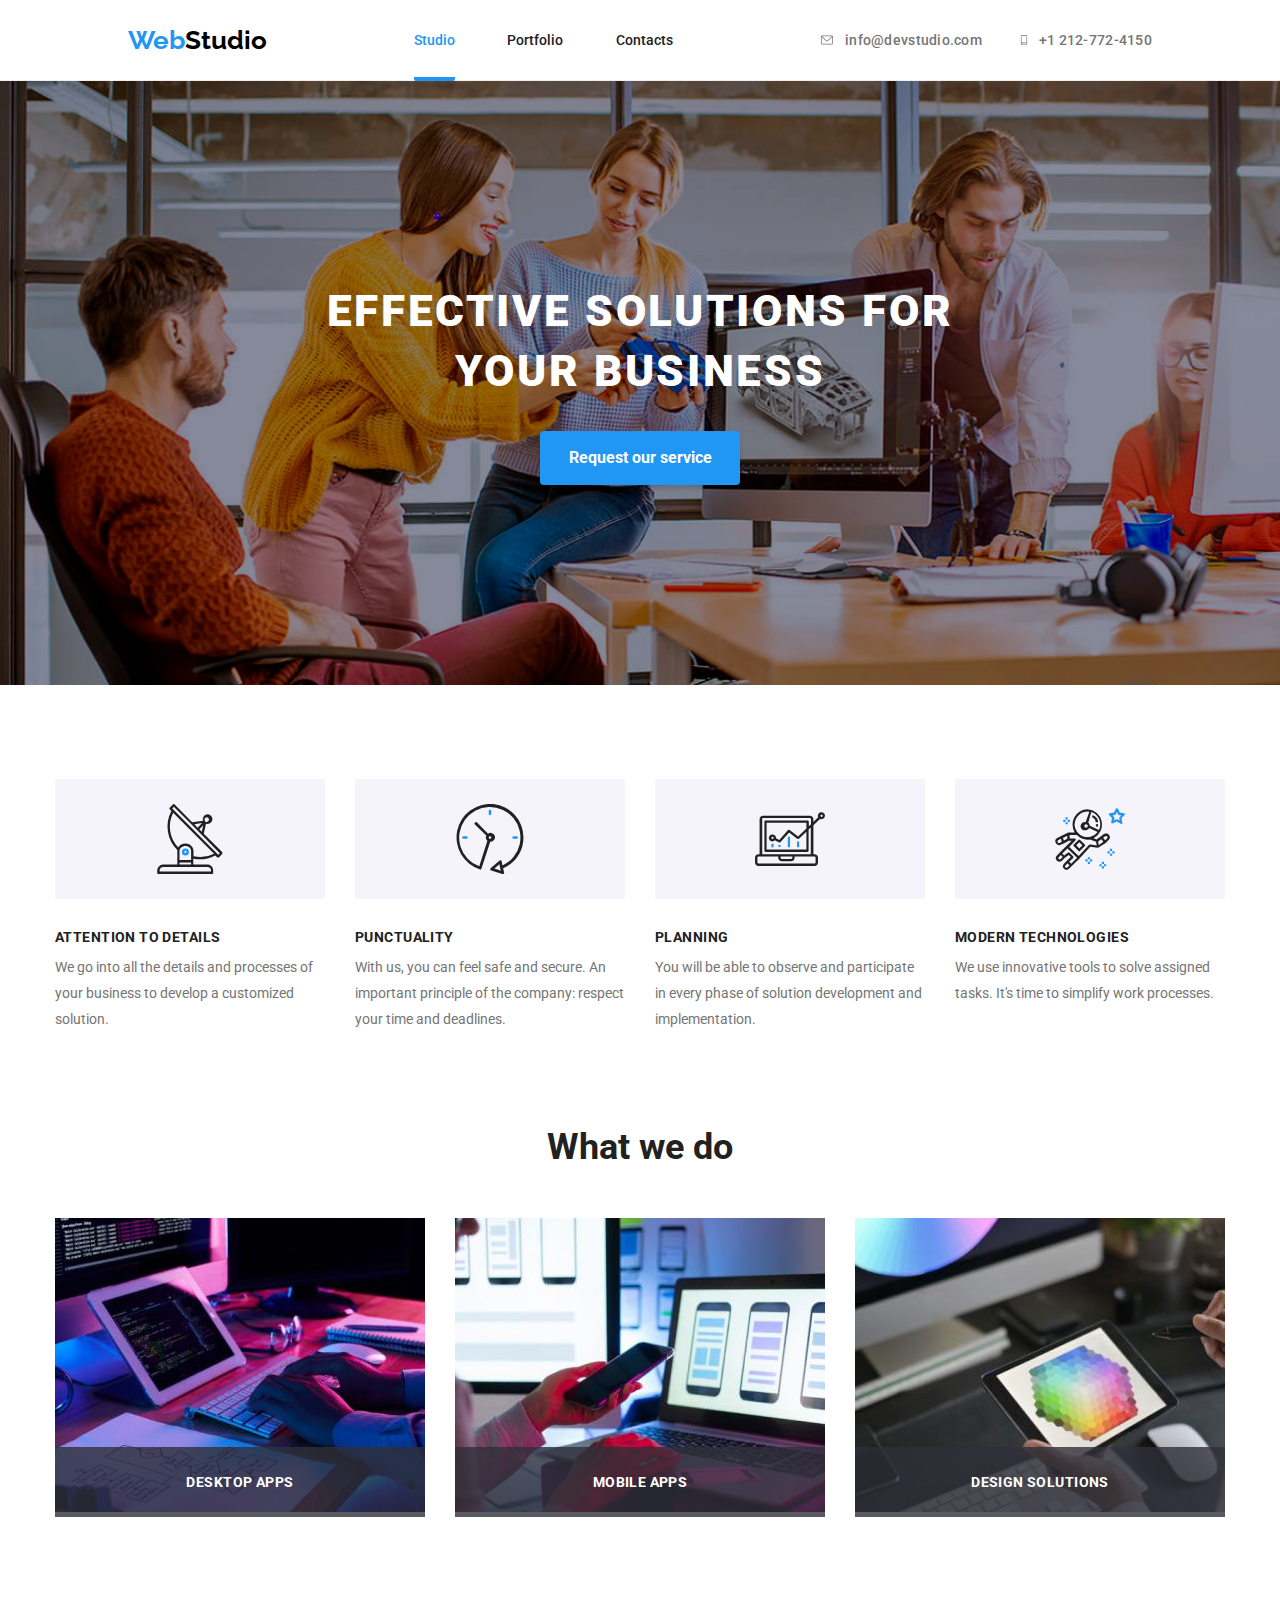
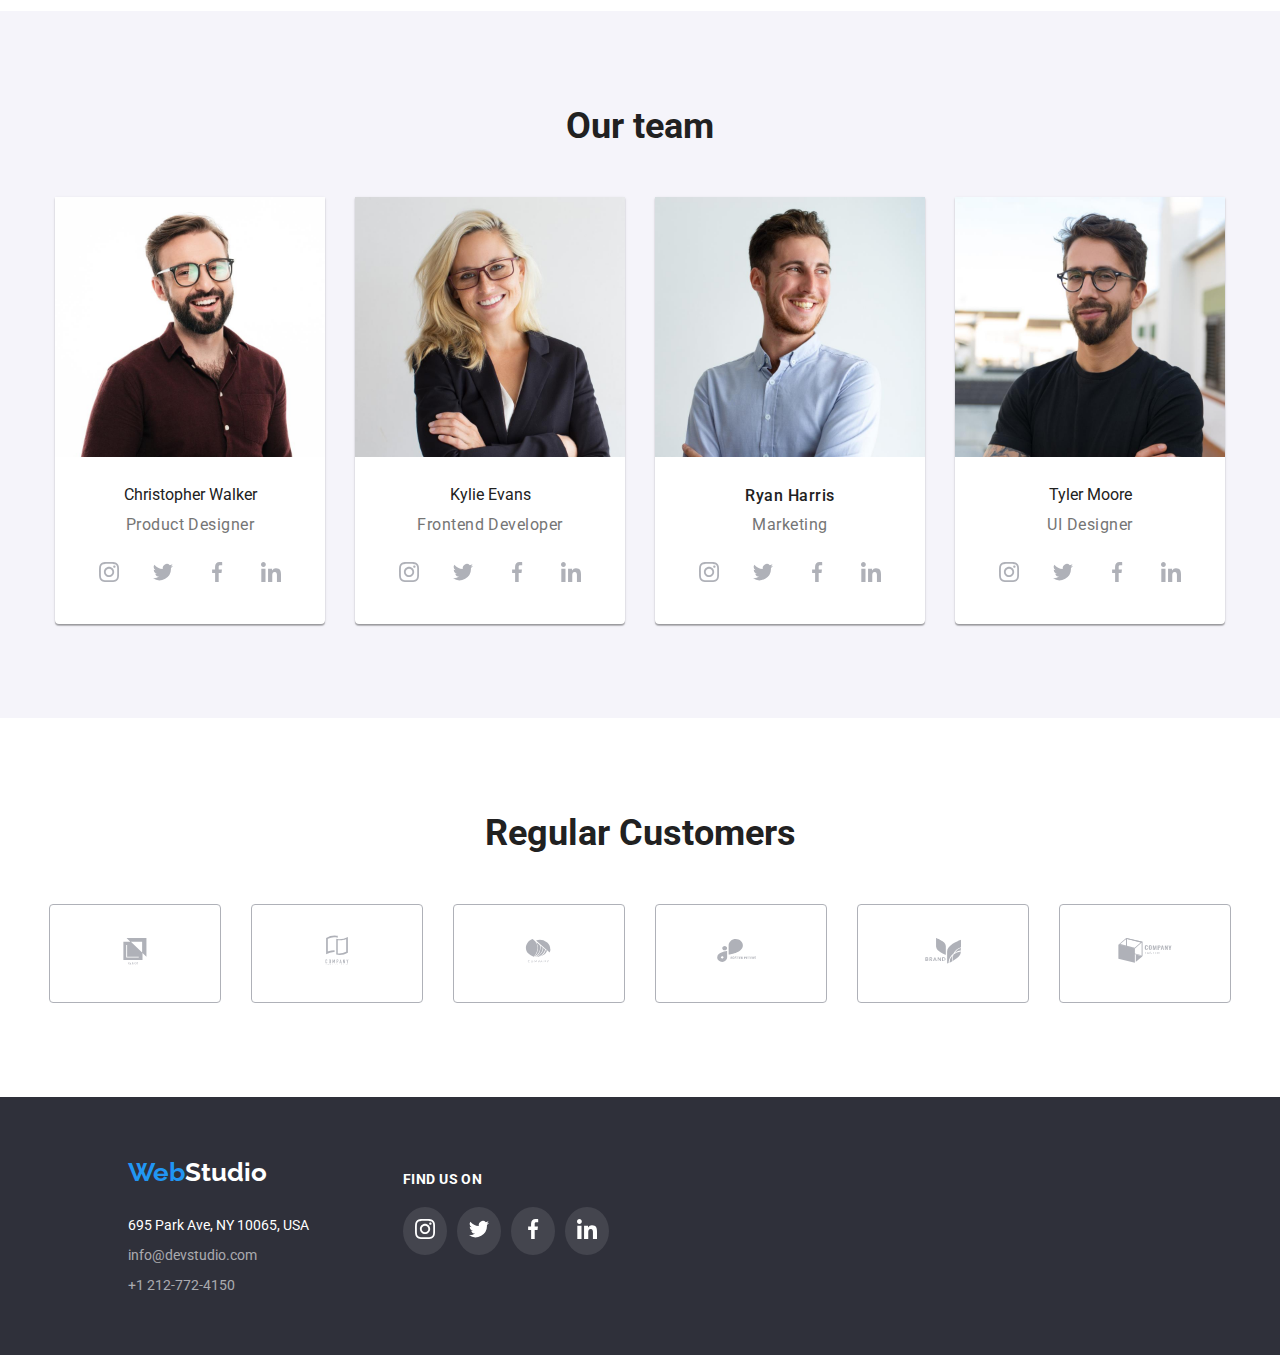
==== commit bfb06d5f: "finished task 5" ====
--- a/index.html
+++ b/index.html
@@ -199,7 +199,7 @@
 
   <!--Request our services Modal-->
 
-  <div class="modal" data-modal>
+  <div class="modal is-hidden" data-modal>
     
     <div class="modal-content">
       <div class="modal-btn"><button  class="close-btn" data-modal-close>&times;</button></div>
--- a/css/style.css
+++ b/css/style.css
@@ -56,7 +56,8 @@
     align-items: center;
     width: 259px;
     padding: 0px;
-    margin: 32px 0px ;
+    margin: 32px 0px;
+    transition: color var(--transition);
  }
  .header-contacts{
     margin-right: 10vw;
@@ -73,6 +74,7 @@
     padding:0px;
     margin:32px 0px;
     width: 333px;
+    transition: color var(--transition);
  }
  .header-contacts ul li .phone-number, .header-contacts ul li .mail{
     display: flex;
@@ -214,6 +216,7 @@
     flex-direction: row;
     column-gap: 10px;
     height: 44px;
+    transition: color var(--transition), background-color var(--transition), border var(--transition);
 }
 .employee-svg a{
     padding: 12px;
@@ -245,15 +248,13 @@
     margin: 0px;
     padding: 0px;
     cursor: pointer;
-    
-    
 }
 .regular-customers-section a{
     border-radius: 4px;
     fill: #AFB1B8;
     border: 1px solid #AFB1B8;
     padding: 16px 32px;
-   
+   transition: color var(--transition), border var(--transition);
 }
 .regular-customers-section a:hover{
     border: 1px solid #2196F3;
@@ -303,6 +304,7 @@
     column-gap: 10px;
     margin: 0px;
     padding: 0px; 
+    transition: color var(--transition), background-color var(--transition), border var(--transition);
 }
 .footer-svg a{
     padding: 12px 12px;
@@ -310,6 +312,7 @@
     fill: var(--white-color);
     background-color: #FFFFFF1A;
     border-radius: 50%;
+
 }
 .footer-svg a:hover{
 background-color: #2196F3;
@@ -352,6 +355,7 @@
     column-gap: 8px;
     margin: 0px 0px 0px 0px;
     padding: 0px;
+    transition: color var(--transition), background-color var(--transition), border var(--transition) ;
 }
 
 .portofolio-img-section {
@@ -493,11 +497,12 @@
     font-style: normal;
     font-weight: 700; 
     font-family: inherit; 
+    padding: 10px 20px;
     border-radius: 4px;
     box-shadow: 0px 4px 4px 0px rgba(0, 0, 0, 0.15);
     width: 200px;
     margin-top: 30px;
-    transition: background-color: 225s, color:225s;
+    transition: color var(--transition), background-color var(--transition), border var(--transition);
     
 }
 
@@ -600,6 +605,7 @@
     font-weight: 400; 
     text-decoration: none;
     line-height:1.14;
+    transition: color var(--transition);
 }
 
 .footer-contact:hover{
@@ -643,15 +649,14 @@
     width:528px;
     height:581px;
     padding:40px;
-}
-
+    transform: scale(1);
+}
  .modal-btn{
    position:absolute; 
    width: 30px;
    height: 30px;
    top:8px;
    right:8px;
-   
 }
 .modal-btn .close-btn{
     color: #000000;
@@ -671,10 +676,10 @@
 .is-hidden{
   visibility:hidden;
   opacity: 0%;
-  pointer-events: auto;
-}
-
-/* Portofolio hover text */
+  pointer-events:auto;
+}
+
+/* Portofolio overlay text */
 
 .overlay-container{
     position: relative;
@@ -689,7 +694,7 @@
     width: 100%;
     height: 100%;
     transform: translatey(100%);
-    transition: transform 250ms ease-in-out; 
+    transition: 250ms ease-in-out; 
 }
 
 .project-text-overlay .hiden-text{
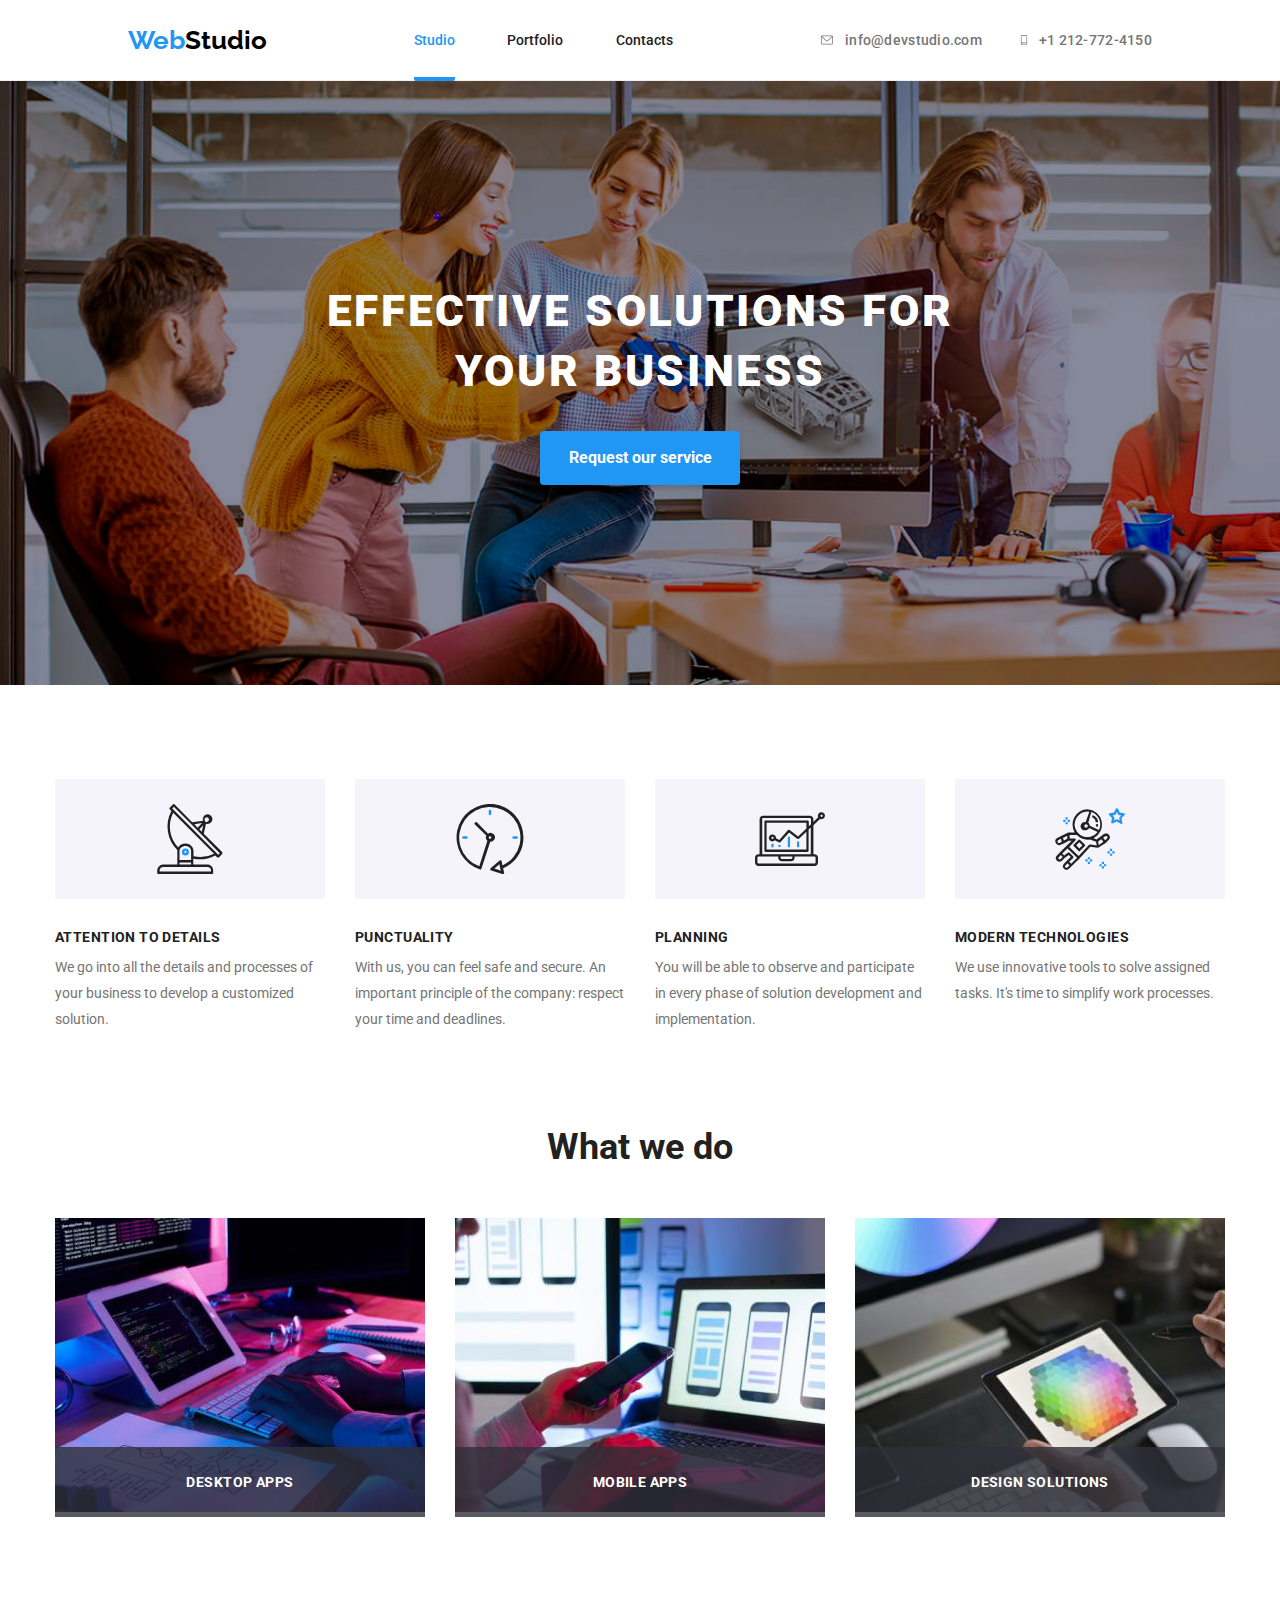
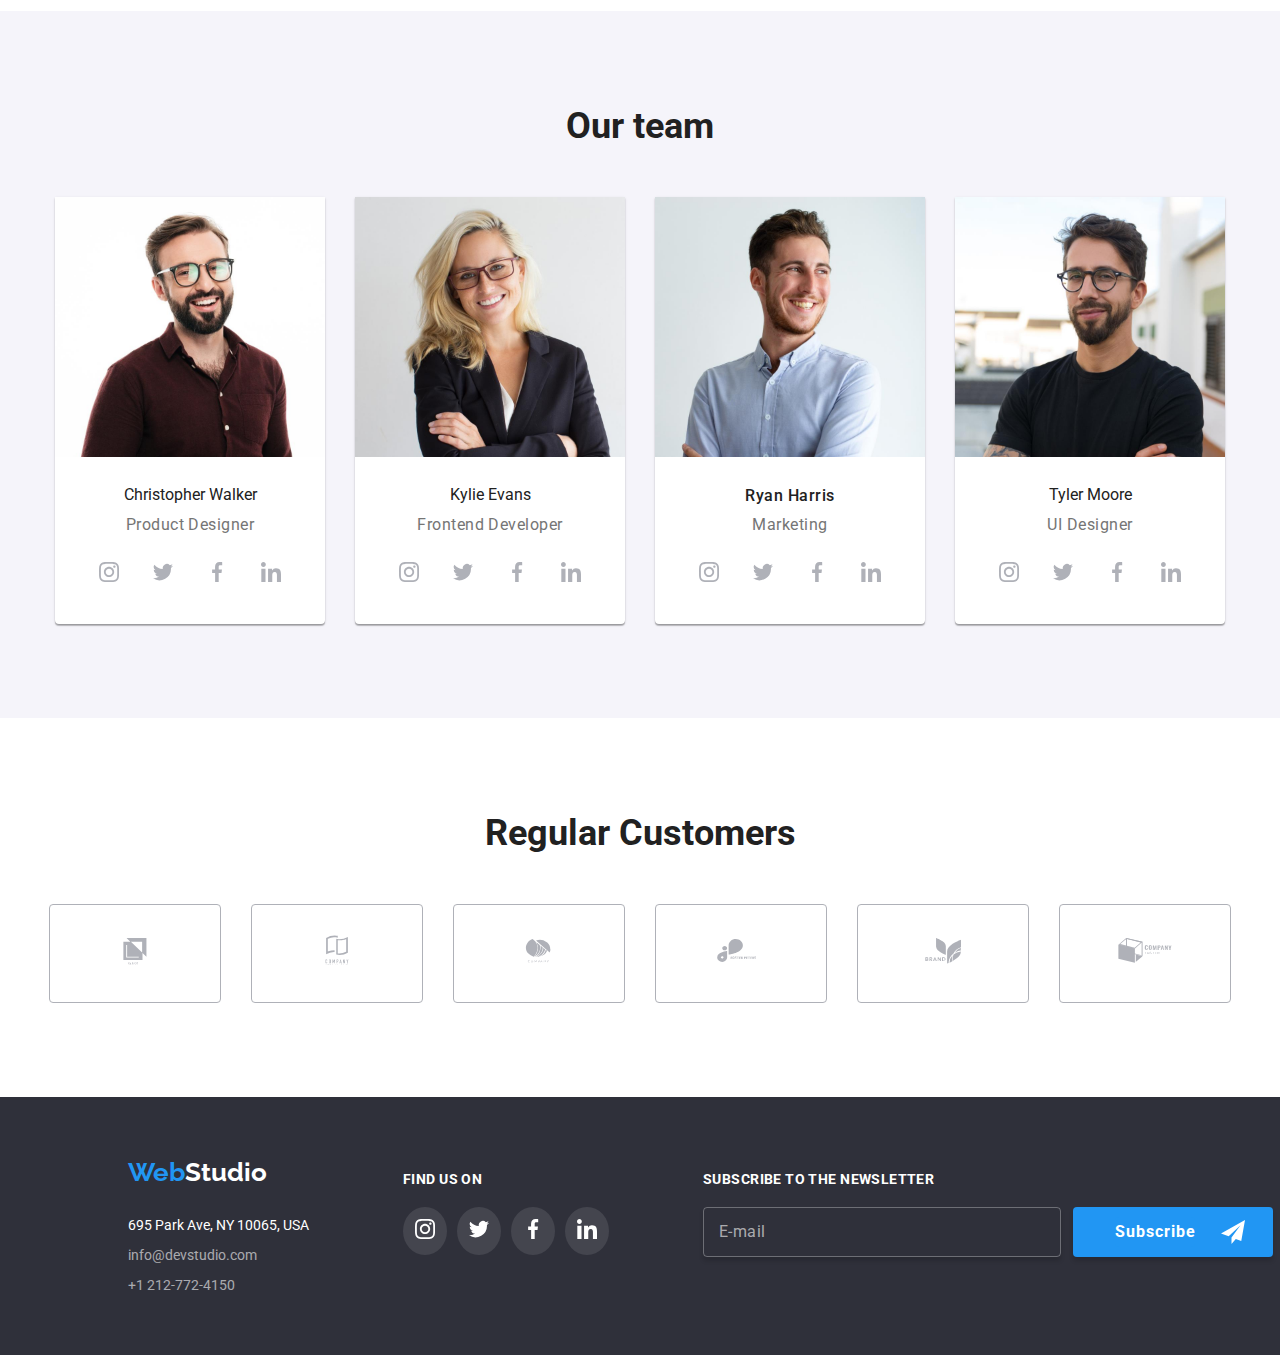
==== commit 75b5817b: "input footer and modal" ====
--- a/index.html
+++ b/index.html
@@ -192,6 +192,17 @@
           <a href=""><svg width="20" height="20"><use href="./symbol-defs.svg#icon-facebook"/></svg></a>
           <a href=""><svg width="20" height="20"><use href="./symbol-defs.svg#icon-linkedin"/></svg></a>
         </div>
+        </div>
+        <div class="footer-section3">
+          <h3>Subscribe to the newsletter</h3>
+          <form class="footer-input" action="">
+            <input  type="email" placeholder="E-mail" />
+            <div class="footer-input-submit">
+              <input  type="submit" value="Subscribe"/>
+              <svg ><use href="./symbol-defs.svg#icon-icon-send"/></svg>
+            </div>
+          </form>
+        </div>
      </div>
     </div>
   </footer>
@@ -200,10 +211,48 @@
   <!--Request our services Modal-->
 
   <div class="modal is-hidden" data-modal>
-    
     <div class="modal-content">
       <div class="modal-btn"><button  class="close-btn" data-modal-close>&times;</button></div>
-       text text text text text text text text 
+
+        <h2>Leave your information and we'll call you back</h2>
+      <form action="" method="get" autocomplete="off" class="contact-form">
+
+       <div class="form-row">
+        <label for="name">Name</label>
+        <div class="input-container">
+          <input type="text" id="name" name="name" required/>
+          <svg><use href="./symbol-defs.svg#icon-person-black-18dp"/></svg>
+        </div>
+       </div>
+        
+       <div class="form-row">
+        <label for="tel">Telephone</label>
+        <div class="input-container">
+          <input type="tel" name="tel" id="tel" required/>
+          <svg><use href="./symbol-defs.svg#icon-phone-black-18dp"/></svg>
+        </div>
+       </div>
+
+       <div class="form-row">
+        <label for="email">E-mail</label>
+        <div class="input-container">
+         <input type="email" name="email" id="email" pattern="[a-z0-9._%+\-]+@[a-z0-9.\-]+\.[a-z]{2,}$" required/>
+         <svg><use href="./symbol-defs.svg#icon-email-black-18dp"/></svg>
+        </div>
+       </div>
+
+       <div class="form-row" >
+        <label for="comments">Comments</label>
+        <div class="input-container">
+          <textarea name="comments" placeholder="Enter the text"></textarea>
+        </div>
+        </div>
+       
+        <div class="input-button">
+          <input type="submit" value="Send"/>
+        </div>
+        
+       </form>
     </div>
   </div>
 
--- a/css/style.css
+++ b/css/style.css
@@ -280,44 +280,6 @@
     flex-direction: column;
     margin-left: 10vw;
 }
-.footer-section2{
-    display: flex;
-    flex-direction: column;
-    padding-left: 94px;
-}
-.footer-section2 h3{
-    color:var(--white-color);
-    font-family:Roboto;
-    font-size: 14px;
-    font-style: normal;
-    font-weight: 700;
-    line-height: normal;
-    letter-spacing: 0.42px;
-    text-transform: uppercase;
-    margin-bottom: 20px;
-}
-.footer-section2 .footer-svg{
-    display: flex;
-    flex-direction: row;
-    align-items:flex-start;
-    list-style-type: none;
-    column-gap: 10px;
-    margin: 0px;
-    padding: 0px; 
-    transition: color var(--transition), background-color var(--transition), border var(--transition);
-}
-.footer-svg a{
-    padding: 12px 12px;
-    align-items: center;
-    fill: var(--white-color);
-    background-color: #FFFFFF1A;
-    border-radius: 50%;
-
-}
-.footer-svg a:hover{
-background-color: #2196F3;
-}
-
 .footer-logo-section{
     margin-bottom: 28px;
     width: 145px;
@@ -329,6 +291,118 @@
 .adr2{ 
     margin-bottom: 12px;
 }
+.footer-section2{
+    display: flex;
+    flex-direction: column;
+    padding-left: 94px;
+}
+.footer-section2 h3,.footer-section3 h3 {
+    color:var(--white-color);
+    font-family:Roboto;
+    font-size: 14px;
+    font-style: normal;
+    font-weight: 700;
+    line-height: normal;
+    letter-spacing: 0.42px;
+    text-transform: uppercase;
+    margin-bottom: 20px;
+}
+.footer-section2 .footer-svg{
+    display: flex;
+    flex-direction: row;
+    align-items:flex-start;
+    list-style-type: none;
+    column-gap: 10px;
+    margin: 0px;
+    padding: 0px; 
+    transition: color var(--transition), background-color var(--transition), border var(--transition);
+}
+.footer-svg a{
+    padding: 12px 12px;
+    align-items: center;
+    fill: var(--white-color);
+    background-color: #FFFFFF1A;
+    border-radius: 50%;
+
+}
+.footer-svg a:hover{
+background-color: #2196F3;
+}
+
+
+.footer-section3{
+    display: flex;
+    flex-direction: column;
+    padding-left: 94px;
+}
+.footer-input{
+    display: flex;
+    flex-direction: row;
+}
+.footer-input input[type="email"]{
+    border-radius: 4px;
+    border: 1px solid rgba(255, 255, 255, 0.30);
+    background: rgba(33, 150, 243, 0.00);
+    box-shadow: 0px 4px 4px 0px rgba(0, 0, 0, 0.15);
+    padding: 15px;
+    outline: none;
+    width: 358px;
+    height: 50px;
+}
+.footer-input input[type="email"]::placeholder{
+    color: rgba(255, 255, 255, 0.60);
+    font-family: Roboto;
+    font-size: 16px;
+    font-style: normal;
+    font-weight: 400;
+    line-height: 20px; 
+    letter-spacing: 0.48px;
+}
+.footer-input input[type="email"]:focus{
+    border-radius: 4px;
+    border: 1px solid #2196F3;
+}
+.footer-input-submit{
+    margin-left: 12px;
+    position: relative;
+    width: 200px;
+    height: 50px;
+    background: #2196F3;
+    cursor: pointer;
+    border:none ;
+    border-radius: 4px;
+    box-shadow: 0px 4px 4px 0px rgba(0, 0, 0, 0.15);
+    padding: 10px 28px 10px 42px;
+
+   
+}
+.footer-input-submit input[type="submit"]{
+    color: var(--white-color);
+    text-align: center;
+    font-size: 16px;
+    font-style: normal;
+    font-weight: 700;
+    line-height: normal;
+    letter-spacing: 0.96px;
+    padding: 0px;
+    border: none;
+    width: 80px;
+    height: 30px;
+    background: #2196F3;
+    cursor: pointer;
+    
+       
+}
+.footer-input-submit svg{
+    fill: #FFF;
+    position: absolute;
+    width: 24px;
+    height: 24px;
+    right: 28px;
+    top: 13px; 
+    margin-left: 25px;
+}
+
     
 
 
@@ -629,7 +703,7 @@
 }
 
 
-/* Modal button section */
+/* Modal page style */
 
 
 .modal{
@@ -641,13 +715,13 @@
     background: rgba(0, 0, 0, 0.20);
     display: flex;
     justify-content:center;
-    align-items: center; 
+    align-items: center;
 }
  .modal .modal-content{
     position: relative;
     background-color: #FFFFFF;
-    width:528px;
-    height:581px;
+    width:40%;
+    height:90%;
     padding:40px;
     transform: scale(1);
 }
@@ -678,6 +752,98 @@
   opacity: 0%;
   pointer-events:auto;
 }
+ /* Contact form style */
+
+ .modal-content h2{
+    color: #212121;
+    text-align: center;
+    font-family: Roboto;
+    font-size: 20px;
+    font-style: normal;
+    font-weight: 700;
+    line-height: normal;
+    letter-spacing: 0.6px;
+ }
+.contact-form{
+    display: flex;
+    flex-direction: column;
+    gap: 10px;
+}
+.input-container{
+    display: flex;
+    flex-direction: column;
+    gap: 4px;
+    position: relative;
+}
+label{
+  color: #757575;
+  font-family: Roboto;
+  font-size: 12px;
+  font-style: normal;
+  font-weight: 400;
+  line-height: normal;
+  letter-spacing: 0.12px;
+}
+input, textarea{
+    height: 40px;
+    border-radius: 4px;
+    border: 1px solid rgba(33, 33, 33, 0.20);
+    background: #FFF;
+    padding: 12px 12px 12px 42px;
+    outline: none;
+}
+.input-container svg{
+    width: 18px;
+    height: 18px;
+    position: absolute;
+    top:12px;
+    left:12px;
+    color: #212121;
+}
+.input-container textarea{
+    padding: 12px 16px;
+    height: 120px;
+}
+.input-container textarea::placeholder{
+    color: rgba(117, 117, 117, 0.50);
+    font-family: Roboto;
+    font-size: 12px;
+    font-style: normal;
+    font-weight: 400;
+    line-height: normal;
+    letter-spacing: 0.12px;
+}
+
+
+input:focus, textarea:focus{
+    border: 1px solid var(--main-activ-text-color);
+}
+ input:focus + svg{
+    fill: var(--main-activ-text-color);
+}
+
+.input-button input{
+    color: #FFF;
+    text-align: center;
+    font-size: 16px;
+    font-style: normal;
+    font-weight: 700;
+    line-height: normal;
+    letter-spacing: 0.96px;
+    border: none;
+    border-radius: 4px;
+    background: #2196F3;
+    box-shadow: 0px 4px 4px 0px rgba(0, 0, 0, 0.15);
+    padding: 10px 80px;
+}
+.input-button input:hover{
+    background: #188CE8;
+}
+
+
+
+
+
 
 /* Portofolio overlay text */
 
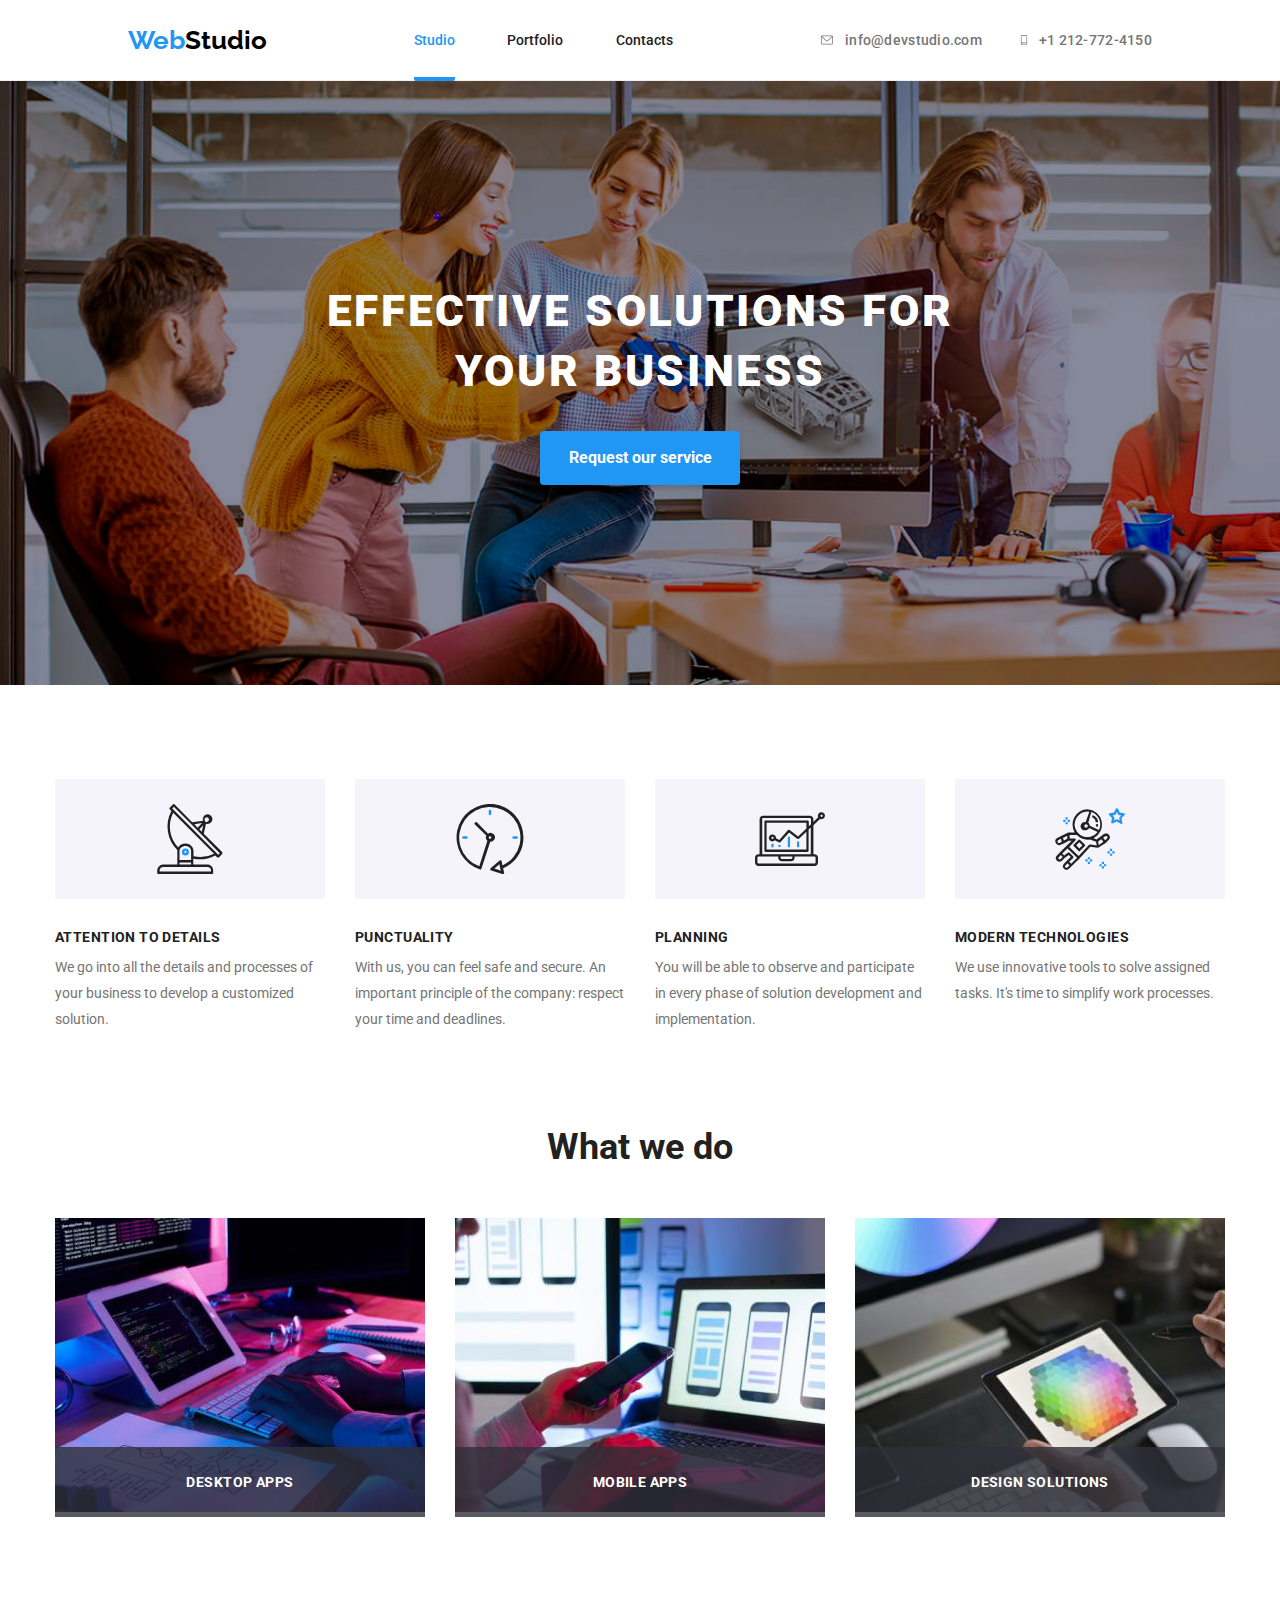
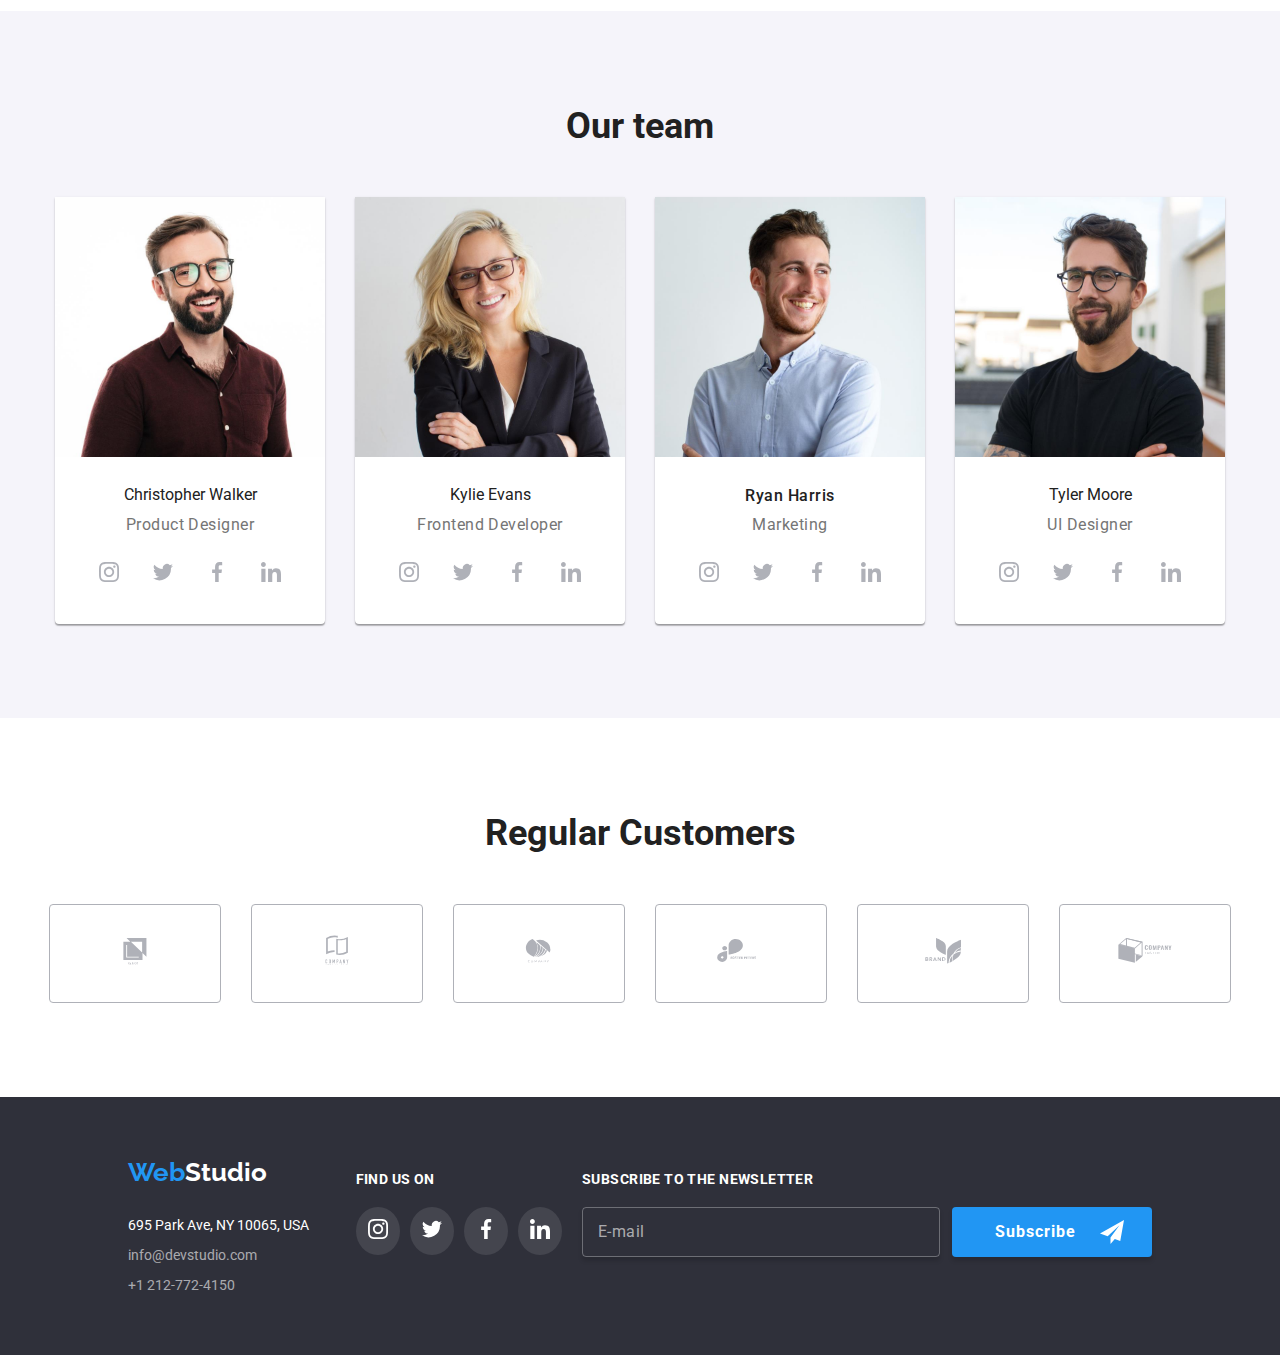
==== commit 5d89b793: "aded checkbox" ====
--- a/index.html
+++ b/index.html
@@ -196,11 +196,9 @@
         <div class="footer-section3">
           <h3>Subscribe to the newsletter</h3>
           <form class="footer-input" action="">
-            <input  type="email" placeholder="E-mail" />
-            <div class="footer-input-submit">
-              <input  type="submit" value="Subscribe"/>
-              <svg ><use href="./symbol-defs.svg#icon-icon-send"/></svg>
-            </div>
+            <input  type="email" placeholder="E-mail" required/>
+             <button type="submit">Subscribe <svg ><use href="./symbol-defs.svg#icon-icon-send"/></svg>
+             </button>
           </form>
         </div>
      </div>
@@ -212,7 +210,7 @@
 
   <div class="modal is-hidden" data-modal>
     <div class="modal-content">
-      <div class="modal-btn"><button  class="close-btn" data-modal-close>&times;</button></div>
+      <button  class="modal-close-btn" data-modal-close>&times;</button>
 
         <h2>Leave your information and we'll call you back</h2>
       <form action="" method="get" autocomplete="off" class="contact-form">
@@ -242,15 +240,20 @@
        </div>
 
        <div class="form-row" >
-        <label for="comments">Comments</label>
-        <div class="input-container">
-          <textarea name="comments" placeholder="Enter the text"></textarea>
-        </div>
-        </div>
-       
-        <div class="input-button">
-          <input type="submit" value="Send"/>
-        </div>
+        <label for="comments" >Comments</label>
+        <div class="input-container">
+          <textarea  id="comments" name="comments" placeholder="Enter the text"></textarea>
+        </div>
+        </div>
+        <div class=" input-container terms-and-conditions-container">
+          <input class="terms-and-conditions-check" type="checkbox" id="terms-and-conditions" name="terms-and-conditions" value="checked"/>
+          <label class="terms-and-conditions-label" for="terms-and-conditions">
+          <svg class="icon-checkbox"> <use href="./symbol-defs.svg#icon-checkbox"></use></svg>
+          <span>I agree with the letter and accept the <a href="#">Terms and Conditions</a></span>
+          </label>
+        </div>
+        <button type="submit">Send</button>
+        
         
        </form>
     </div>
--- a/css/style.css
+++ b/css/style.css
@@ -45,9 +45,10 @@
     align-items: center;
     justify-content: space-between;
     width: 100%;
+    padding: 0px 10vw;
 }
 .header-style .logo-section{
-    margin: 25px 0px 25px 10vw;
+    margin: 25px 0px 25px 0px;
  }
  .header-style .nav-section ul{
     display: flex;
@@ -60,7 +61,6 @@
     transition: color var(--transition);
  }
  .header-contacts{
-    margin-right: 10vw;
     display: flex;
     flex-direction: row;
     align-items: center;
@@ -274,11 +274,13 @@
 .footer-container{
     display: flex;
     flex-direction: row;
+    justify-content: space-between;
+    width: 100%;
+    padding: 0vw 10vw;
 }
 .footer-section1{
     display: flex;
     flex-direction: column;
-    margin-left: 10vw;
 }
 .footer-logo-section{
     margin-bottom: 28px;
@@ -287,6 +289,7 @@
 }
 .adr1{
      margin-bottom: 12px;
+     width:207px;
 }
 .adr2{ 
     margin-bottom: 12px;
@@ -294,7 +297,6 @@
 .footer-section2{
     display: flex;
     flex-direction: column;
-    padding-left: 94px;
 }
 .footer-section2 h3,.footer-section3 h3 {
     color:var(--white-color);
@@ -333,7 +335,6 @@
 .footer-section3{
     display: flex;
     flex-direction: column;
-    padding-left: 94px;
 }
 .footer-input{
     display: flex;
@@ -348,6 +349,7 @@
     outline: none;
     width: 358px;
     height: 50px;
+    transition: background-color var(--transition);
 }
 .footer-input input[type="email"]::placeholder{
     color: rgba(255, 255, 255, 0.60);
@@ -362,46 +364,39 @@
     border-radius: 4px;
     border: 1px solid #2196F3;
 }
-.footer-input-submit{
+.footer-input button{
+    color: var(--white-color);
+    text-align: center;
+    font-size: 16px;
+    font-style: normal;
+    font-weight: 700;
+    line-height: normal;
+    letter-spacing: 0.96px;
     margin-left: 12px;
     position: relative;
     width: 200px;
     height: 50px;
     background: #2196F3;
-    cursor: pointer;
-    border:none ;
+    cursor: pointer; 
+    border: none;
     border-radius: 4px;
     box-shadow: 0px 4px 4px 0px rgba(0, 0, 0, 0.15);
-    padding: 10px 28px 10px 42px;
-
-   
-}
-.footer-input-submit input[type="submit"]{
-    color: var(--white-color);
-    text-align: center;
-    font-size: 16px;
-    font-style: normal;
-    font-weight: 700;
-    line-height: normal;
-    letter-spacing: 0.96px;
-    padding: 0px;
-    border: none;
-    width: 80px;
-    height: 30px;
-    background: #2196F3;
-    cursor: pointer;
-    
-       
-}
-.footer-input-submit svg{
+    padding: 10px 77px 10px 43px;
+    transition: background-color var(--transition);
+}
+.footer-input button svg{
     fill: #FFF;
     position: absolute;
     width: 24px;
     height: 24px;
     right: 28px;
     top: 13px; 
-    margin-left: 25px;
-}
+}
+.footer-input button:hover{
+background-color: #188CE8;
+}
+
+
 
     
 
@@ -725,14 +720,7 @@
     padding:40px;
     transform: scale(1);
 }
- .modal-btn{
-   position:absolute; 
-   width: 30px;
-   height: 30px;
-   top:8px;
-   right:8px;
-}
-.modal-btn .close-btn{
+.modal-close-btn{
     color: #000000;
     background-color: #FFF; 
     cursor: pointer;
@@ -742,9 +730,12 @@
     height: 30px;
     margin: 0px;
     padding: 0px;
-    
-}
-.close-btn:hover{
+    position:absolute; 
+    top:8px;
+    right:8px;
+    transition: color var(--transition);
+}
+.modal-close-btn:hover{
     color: #2196F3;
 }
 .is-hidden{
@@ -822,7 +813,52 @@
     fill: var(--main-activ-text-color);
 }
 
-.input-button input{
+
+.terms-and-conditions-container {
+    position: relative;
+    display: flex;
+    flex-direction: row;
+    gap: 8px;
+    cursor: pointer;
+    align-items: center;
+    padding-left: 12px;
+    padding-right: 16px;
+    margin: 20px 0px 30px 0px;
+  }
+.terms-and-conditions-label span{
+    color: #757575;
+    font-family: var(--main-text-style);
+    font-size: 14px;
+    font-style: normal;
+    font-weight: 400;
+    line-height: 24px;
+    letter-spacing: 0.42px;
+}
+.terms-and-conditions-label span a{
+    color: #2196F3;
+    font-family: var(--main-text-style);
+    font-size: 14px;
+    font-style: normal;
+    font-weight: 400;
+    line-height: 24px;
+    letter-spacing: 0.42px;
+    text-decoration-line: underline;
+}
+
+.terms-and-conditions-labe{
+    fill: #212121;
+    width: 13px;
+    height: 13px;
+}
+.terms-and-conditions-check{
+    width: 16px;
+    height: 15px;
+    padding-left: 12px;
+    border-color: #000000;
+}
+
+
+.contact-form button{
     color: #FFF;
     text-align: center;
     font-size: 16px;
@@ -835,8 +871,11 @@
     background: #2196F3;
     box-shadow: 0px 4px 4px 0px rgba(0, 0, 0, 0.15);
     padding: 10px 80px;
-}
-.input-button input:hover{
+    width: 200px;
+    height: 50px;
+    transition: background-color var(--transition); 
+}
+.contact-form button:hover{
     background: #188CE8;
 }
 
